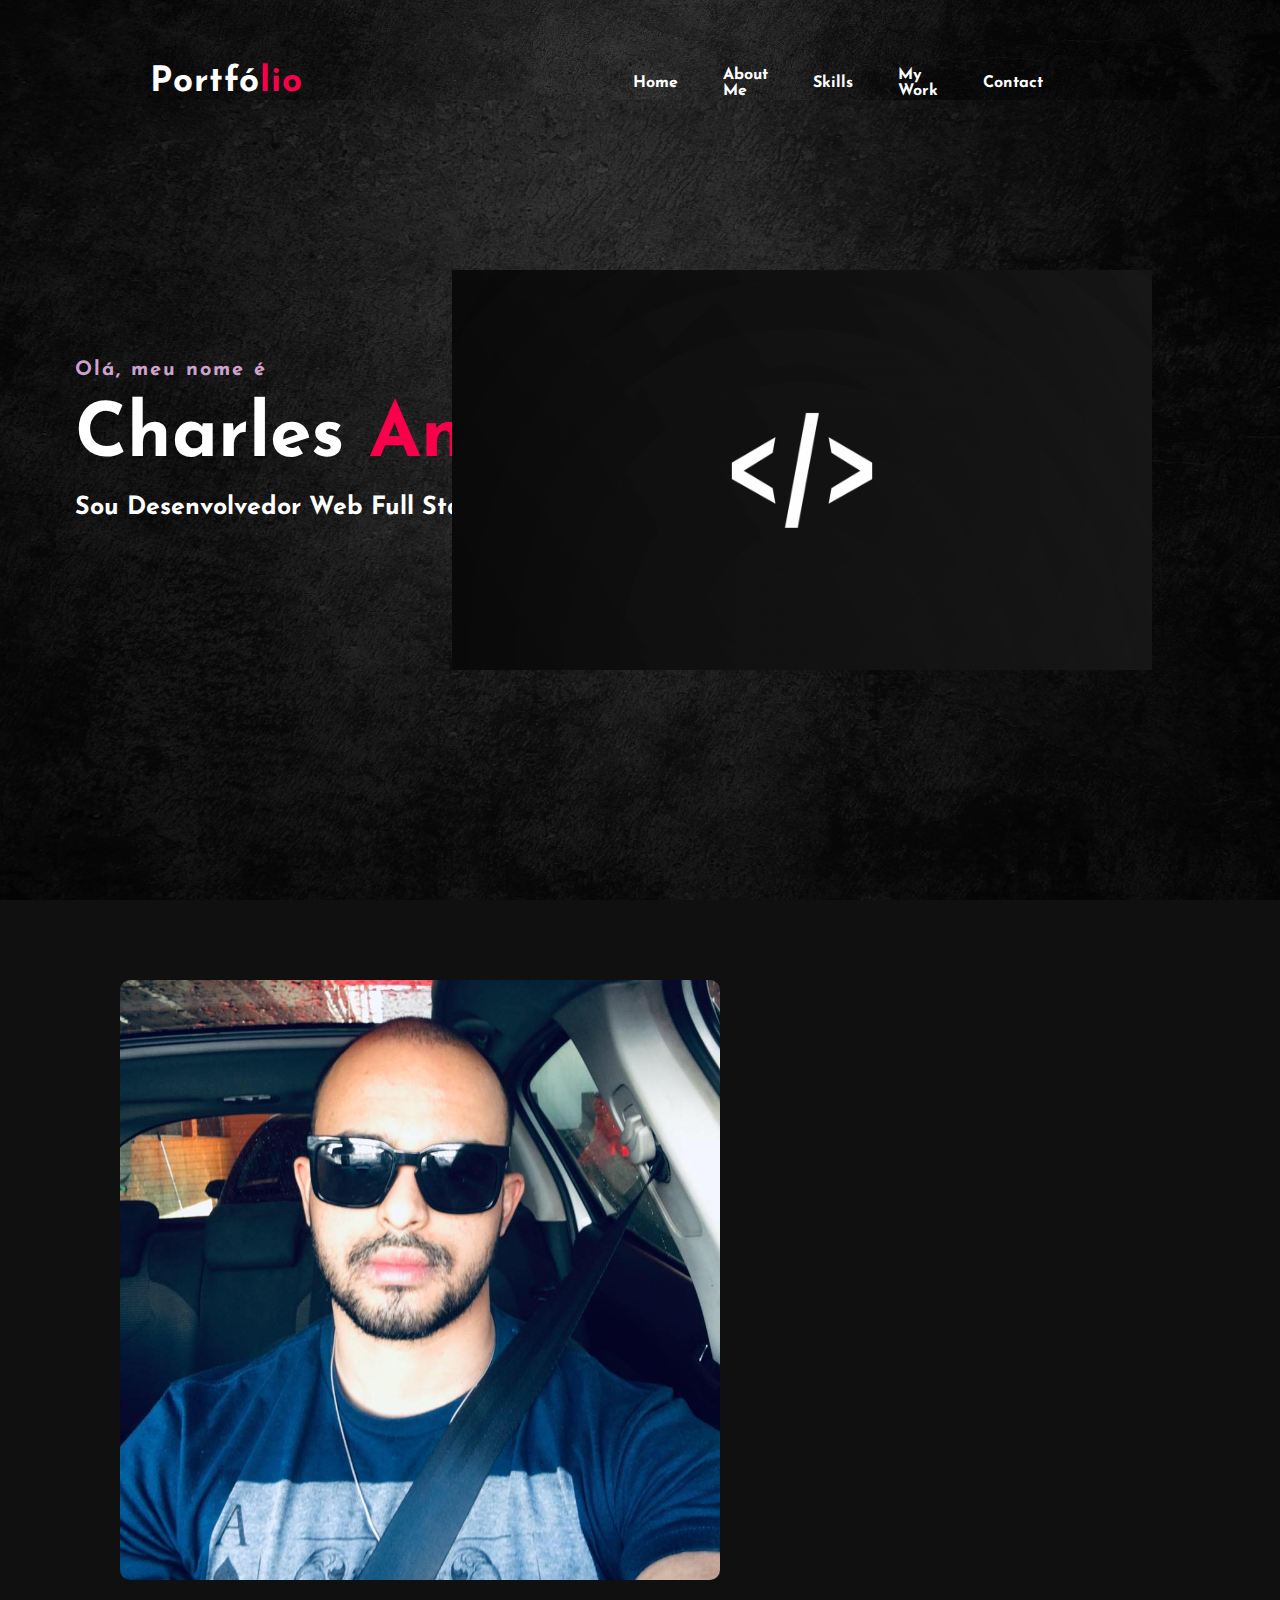
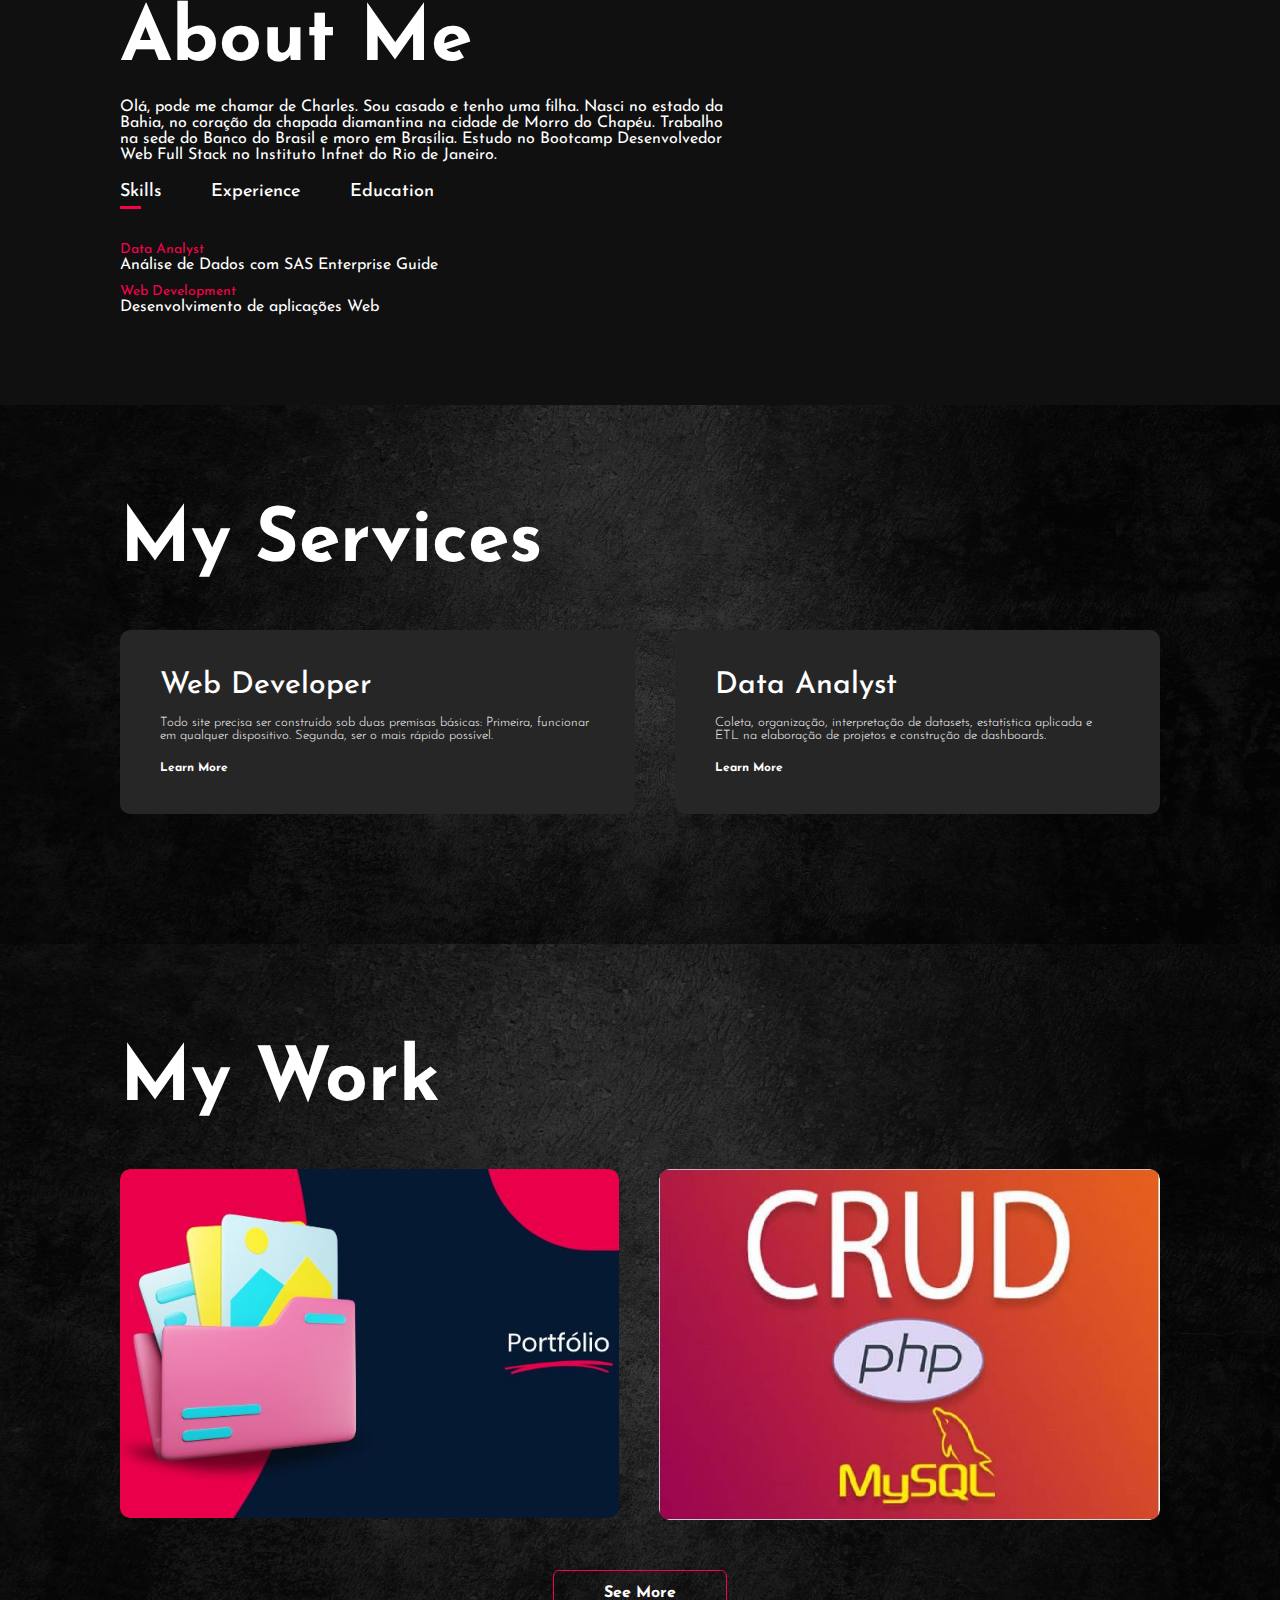
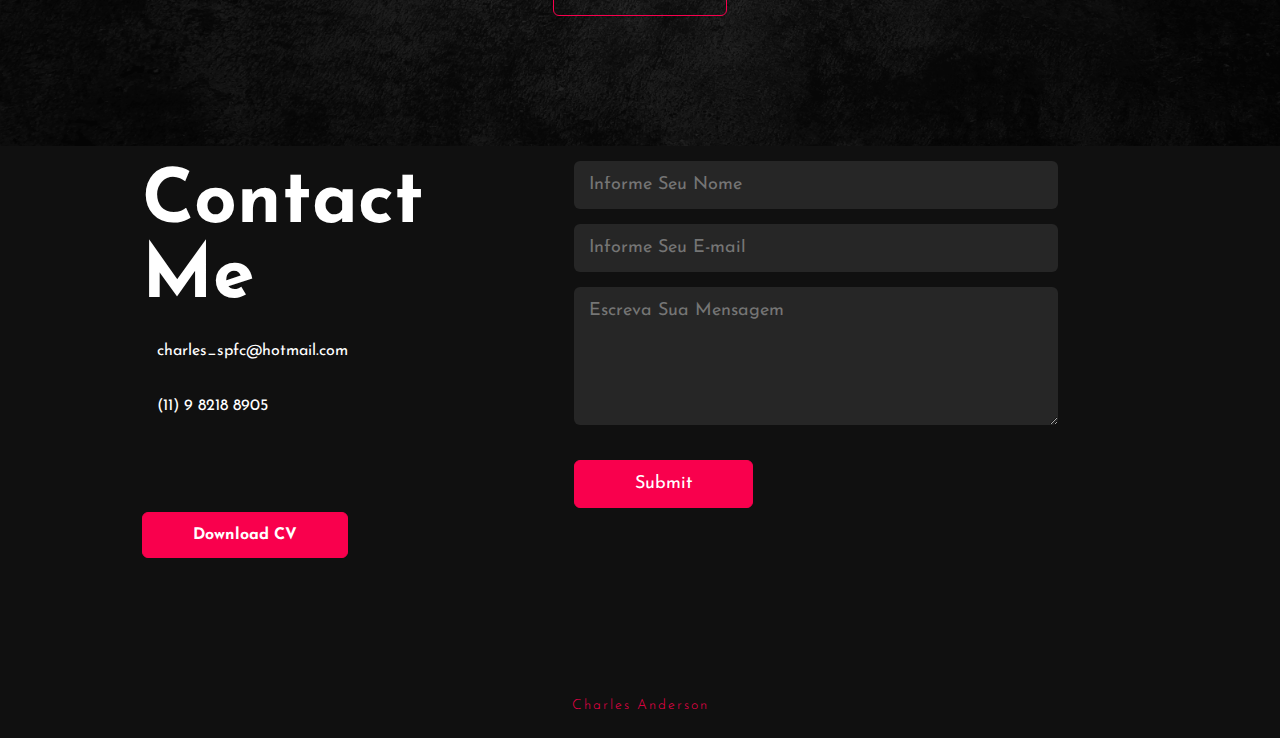
==== index.html @ ab0f2b03 "Commit ajustes página" ====
<!DOCTYPE html>
<html lang="pt-br">
<head>
    <meta charset="UTF-8">
    <meta http-equiv="X-UA-Compatible" content="IE=edge">
    <meta name="viewport" content="width=device-width, initial-scale=1.0">
    
    <link rel="stylesheet" href="./main.css">
    <link rel="stylesheet" href="./about.css">
    <link rel="stylesheet" href="./services.css">
    <link rel="stylesheet" href="./work.css">
    <link rel="stylesheet" href="./contact.css">

    <link rel="preconnect" href="https://fonts.googleapis.com">
    <link rel="preconnect" href="https://fonts.gstatic.com" crossorigin>

    <link href="https://fonts.googleapis.com/css2?family=Fira+Sans:wght@100;200&family=Inter:wght@600&family=Josefin+Sans&display=swap" rel="stylesheet">

    <link rel="stylesheet" href="https://cdnjs.cloudflare.com/ajax/libs/font-awesome/6.3.0/css/all.min.css" integrity="sha512-SzlrxWUlpfuzQ+pcUCosxcglQRNAq/DZjVsC0lE40xsADsfeQoEypE+enwcOiGjk/bSuGGKHEyjSoQ1zVisanQ==" crossorigin="anonymous" referrerpolicy="no-referrer" />

    <title>Portfólio - Charles Anderson</title>
</head>
<body>

    <!------------ Cabeçalho ------------>

    <div class="main-menu">

        <div class="header">
            <h2 id="portfolio" class="portfolio">Portfó<span class="red-color">lio</span></h2>
            <nav class="nav-bar">
                <a href="index.html">home</a>
                <a href="about.html">about me</a>
                <a href="skills.html">skills</a>
                <a href="#">my work</a>
                <a id="contact-link">contact</a>
            </nav>
        </div>
    <!------------ Conteúdo Principal ------------>

        <main>
            <div class="main-content">
                <span class="secondary-text-h4">Olá, meu nome é</span>
                <h1 class="main-title">Charles <span class="red-color">Anderson</span></h1>
                <span id="secondary-text-h3" class="secondary-text-h3">Sou Desenvolvedor Web Full Stack</span>
            </div>
            <img id="icon-programming" src="./assets/black_white_programming_programming_language_Python_programming-1922925.jpg!d" alt="Símbolo/ícone de programação">
        </main>

    </div>

    <!------------ About Me ------------>

    <div id="about-me">
        <div class="container-about-me">
            <div class="row-about-me">
                <div class="about-col-1">
                    <img id="personal-picture" src="./assets/66314476_2103742603069309_6662706985881829376_n.jpg" alt="Foto pessoal">
                </div>
                <div class="about-col-2">
                    <h2 class="main-title">About Me</h2>
                    <p>Olá, pode me chamar de Charles. Sou casado e tenho uma filha. Nasci no estado da Bahia, no coração da chapada diamantina na cidade de Morro do Chapéu. Trabalho na sede do Banco do Brasil e moro em Brasília. Estudo no Bootcamp Desenvolvedor Web Full Stack no Instituto Infnet do Rio de Janeiro.</p>

                    <div class="tab-titles">
                        <p class="tab-links active-link" onclick="opentab('skills')">Skills</p>
                        <p class="tab-links" onclick="opentab('experience')">Experience</p>
                        <p class="tab-links" onclick="opentab('education')">Education</p>
                    </div>
                    <div class="tab-contents active-tab" id="skills">
                        <ul>
                            <li class="list-item"><span class="job-item">Data Analyst</span><br>Análise de Dados com SAS Enterprise Guide</li>
                            <li class="list-item"><span class="job-item">Web Development</span><br>Desenvolvimento de aplicações Web</li>
                        </ul>
                    </div>
                    <div class="tab-contents" id="experience">
                        <ul>
                            <li class="list-item"><span class="job-item">Data Analyst</span><br>Analista de Dados no Banco do Brasil</li>
                            <li class="list-item"><span class="job-item">Web Development</span><br>Construção de Aplicações Web em Projetos Pessoais</li>
                        </ul>
                    </div>
                    <div class="tab-contents" id="education">
                        <ul>
                            <li class="list-item"><span class="job-item">2021</span><br>Análise e Desenvolvimento de Sistemas - Uninter</li>
                            <li class="list-item"><span class="job-item">2022</span><br>Arquitetura de Sistemas de Informação - Cenes</li>
                            <li class="list-item"><span class="job-item">2023</span><br>Bootcamp Desenvolvedor Web Full Stack - Infnet</li>
                        </ul>
                    </div>
                </div>
            </div>
        </div>
    </div>

    <!------------ My Services ------------>

    <div id="my-services">
        <div id="container-my-services">
            <div class="row-services">
                <h2 class="main-title">My Services</h2>
                <div class="services-list">
                    <div class="card-services">
                        <i id="icon-web-developer" class="fa-solid fa-code"></i>
                        <h2 class="tittle-services">Web Developer</h2>
                        <p>Todo site precisa ser construído sob duas premisas básicas: Primeira, funcionar em qualquer dispositivo. Segunda, ser o mais rápido possível.</p>
                        <a id="btn-web-developer" class="link-services">learn more</a>
                    </div>
                    <div class="card-services">
                        <i id="icon-data-analyst" class="fa-solid fa-magnifying-glass-chart"></i>
                        <h2 class="tittle-services">Data Analyst</h2>
                        <p>Coleta, organização, interpretação de datasets, estatística aplicada e ETL na elaboração de projetos e construção de dashboards.</p>
                        <a id="btn-data-analyst" class="link-services">learn more</a>
                    </div>
                </div>
            </div>
        </div>
    </div>

    <!------------ My Work ------------>

    <div id="my-work">
        <div class="container-my-work">
            <h2 class="main-title">My Work</h2>
            <div class="work-list">
                <div class="work">
                    <img class="img-my-work" src="./assets/portfolio2.JPG" alt="">
                    <div class="layer">
                        <h3 class="sub-tittleh3">Portfolio</h3>
                        <p>Página de portfólio construída com HTML, CSS e JavaScript.</p>
                        <a class="icon-layer" href="https://github.com/charlesanderson25/portfolio" target="_blank"><i class="fa-solid fa-up-right-from-square"></i></a>
                    </div>
                </div>
                <div class="work">
                    <img class="img-my-work" src="./assets/crud-php-redimensionado.JPG" alt="">
                    <div class="layer">
                        <h3 class="sub-tittleh3">CRUD PHP</h3>
                        <p>CRUD em PHP construído com banco de dados MySQL e com o servidor Apache.</p>
                        <a class="icon-layer" href="https://github.com/charlesanderson25/crud-php" target="_blank"><i class="fa-solid fa-up-right-from-square"></i></a>
                    </div>
                </div>
            </div>
            <a id="see-more-my-work" class="see-more-my-work" href="#">See More</a>
        </div>
    </div>

    <!------------ Contact ------------>

    <div id="contact">
        <div class="container-contact">
            <div class="row-contact">
                <div class="contact-left">
                    <h2 class="main-title">Contact Me</h2>
                    <p><i class="fa-sharp fa-solid fa-paper-plane"></i> charles_spfc@hotmail.com</p>
                    <p><i class="fa-solid fa-square-phone"></i> (11) 9 8218 8905</p>
                    <div class="social-media-icons">
                        <a href="https://www.linkedin.com/in/charlesanderson25/"><i class="fa-brands fa-linkedin"></i></a>
                        <a href="https://github.com/charlesanderson25"><i class="fa-brands fa-github"></i></a>
                        <a href="https://www.instagram.com/charles_anderson_25/"><i class="fa-brands fa-instagram"></i></a>
                    </div>
                    <a class="btn-cv" href="#" download>Download CV</a>
                </div>
                <div class="contact-right">
                    <form>
                        <input type="text" name="Name" id="input-name" placeholder="Informe Seu Nome" autocomplete="on" minlength="4" maxlength="40" required>
                        <input type="email" name="Email" id="input-email" placeholder="Informe Seu E-mail" autocomplete="on" required>
                        <textarea name="Message" rows="6" id="textarea" placeholder="Escreva Sua Mensagem" maxlength="300"></textarea>
                        <button type="submit" id="button-submit" class="btn-cv btn-cv2">Submit</button>
                    </form>
                </div>
            </div>
        </div>
        <div class="copyright">
            <p class="fim"><i class="fa-regular fa-copyright"></i> Charles Anderson</p>
        </div>
    </div>
  
    <script src="./main.js"></script>
    <script src="./about.js"></script>
    <script src="./services.js"></script>
</body>
</html>
---- main.css ----
/**************** Reset CSS *****************/

*{
    margin: 0;
    padding: 0;
    font-family: 'Josefin Sans', sans-serif;
    box-sizing: border-box;
}

/**************** Variáveis *****************/

:root{
    --color-red: #f9004d;
    --color-secundaryPurple: #fcfc;
    --color-backgroundBlack: #101010;

    --main-tittle-color: white;
    --main-tittle-margin: 20px 0px 20px;
    --main-tittle-font-size: 75px;

    --secondary-text-h3-color: white;
    --secondary-text-h3-font-size: 25px;
    --secondary-text-h3-margim-bottom: 50px;
    --secondary-text-h3-font-weigth: bold;

    --secondary-text-h4-color: #fcfc;
    --secondary-text-h4-letter-spacing: 2px;
    --secondary-text-h4-font-size: 20px;
    --secondary-text-h4-font-weigth: bold;

}

/**************** Cabeçalho *****************/

.main-menu{
    height: 100vh;
    width: 100%;
    background-image: url(./assets/fundo-preto-antigo-textura-do-grunge-papel-de-parede-escuro-quadro-negro-quadro-negro-parede-da-sala.jpg);
    background-size: cover;
    background-position: center;
    color: white;
    font-family: 'Josefin Sans', sans-serif;
}

.header{
    display: flex;
    flex-direction: row;
}

#portfolio{
    display: flex;
    flex-direction: row;
    align-items: center;
    padding-top: 65px;
    padding-left: 150px;
    padding-right: 180px;
    color: white;
    font-size: 35px;
    letter-spacing: 1px;
    cursor: pointer;
}

.red-color{
    color: var(--color-red);
}

.nav-bar{
    display: flex;
    flex-direction: row;
    align-items: center;
    justify-content: flex-end;
    gap: 45px;
    padding-top: 65px;
    padding-left: 150px;
    padding-right: 350px;
    width: 100%;
}       

a{
    text-decoration: none;
    color: white;
    text-transform: capitalize;
    font-weight: bold;
}

a:hover{
    color: var(--color-red);
    transition: .4s;
}

/**************** Conteúdo Principal *****************/

.main-content{
    position: absolute;
    top: 40%;
    left: 10%;
    transform: translate(-8%);
}

#icon-programming{
    position: absolute;
    top: 30%;
    right: 10%;
    width: 700px;
    height: 400px;
}

.main-title{
    color: var(--main-tittle-color);
    margin: var(--main-tittle-margin);
    font-size: var(--main-tittle-font-size);
}

.secondary-text-h3{
    color: var(--secondary-text-h3-color);
    font-size: var(--secondary-text-h3-font-size);
    margin-bottom: var(--secondary-text-h3-margim-bottom);
    font-weight: var(--secondary-text-h4-font-weigth);
}

.secondary-text-h4{
    color: var(--secondary-text-h4-color);
    letter-spacing: var(--secondary-text-h4-letter-spacing);
    font-size: var(--secondary-text-h4-font-size);
    font-weight: var(--secondary-text-h4-font-weigth);
}
---- about.css ----
/**************** Reset CSS *****************/

*{
    margin: 0;
    padding: 0;
    font-family: 'Josefin Sans', sans-serif;
    box-sizing: border-box;
}

/**************** Variáveis *****************/

:root{
    --color-red: #f9004d;
    --color-secundaryPurple: #fcfc;
    --color-backgroundBlack: #101010;

    --main-tittle-color: white;
    --main-tittle-margin: 20px 0px 20px;
    --main-tittle-font-size: 75px;

    --secondary-text-h3-color: white;
    --secondary-text-h3-font-size: 25px;
    --secondary-text-h3-margim-bottom: 50px;
    --secondary-text-h3-font-weigth: bold;

    --secondary-text-h4-color: #fcfc;
    --secondary-text-h4-letter-spacing: 2px;
    --secondary-text-h4-font-size: 20px;
    --secondary-text-h4-font-weigth: bold;

}

/**************** About Me Main *****************/

#about-me{
    background-color: var(--color-backgroundBlack);
    color: white;
    padding: 80px 120px;
}

.row-about-me{
    display: flex;
    flex-direction: row;
    justify-content: space-between;
    flex-wrap: wrap;
    /* border: 2px solid red; */
}

#personal-picture{
    width: 100%;
    height: 550px;
    border-radius: 10px;
    width: 600px;
    height: 600px;
}

.about-col-1{
    flex-basis: 35%;
}

.about-col-2{
    flex-basis: 60%;
}

.tab-titles{
    display: flex;
    flex-direction: row;
    margin: 20px 0 40px;
}

.tab-links{
    margin-right: 50px;
    font-size: 18px;
    font-weight: 500;
    cursor: pointer;
    position: relative;
}

.tab-links::after{
    content: '';
    width: 0;
    height: 3px;
    background: var(--color-red);
    position: absolute;
    left: 0;
    bottom: -8px;
    transition: 0.5s;
}

.tab-links.active-link::after{
    width: 50%;
}

.list-item{
    list-style: none;
    margin: 10px 0;
}

.job-item{
    color: var(--color-red);
    font-size: 14px;
}

.tab-contents{
    display: none;
}

.tab-contents.active-tab{
    display: block;
}

/**************** About Me Secundary Page *****************/

/**************** Cabeçalho *****************/

.header{
    display: flex;
    flex-direction: row;

    width: 100%;
    background-image: url(./assets/fundo-preto-antigo-textura-do-grunge-papel-de-parede-escuro-quadro-negro-quadro-negro-parede-da-sala.jpg);
    background-size: cover;
    background-position: center;
    color: white;
    font-family: 'Josefin Sans', sans-serif;
}

#portfolio{
    display: flex;
    flex-direction: row;
    align-items: center;
    padding-top: 65px;
    padding-left: 150px;
    padding-right: 180px;
    color: white;
    font-size: 35px;
    letter-spacing: 1px;
    cursor: pointer;
}

.red-color{
    color: var(--color-red);
}

.nav-bar{
    display: flex;
    flex-direction: row;
    align-items: center;
    justify-content: flex-end;
    gap: 45px;
    padding-top: 65px;
    padding-left: 150px;
    padding-right: 350px;
    width: 100%;
}       

a{
    text-decoration: none;
    color: white;
    text-transform: capitalize;
    font-weight: bold;
}

a:hover{
    color: var(--color-red);
    transition: .4s;
}

/**************** Conteúdo Principal *****************/

.main-content{
    position: absolute;
    top: 40%;
    left: 10%;
    transform: translate(-8%);
}

#icon-programming{
    position: absolute;
    top: 30%;
    right: 10%;
    width: 700px;
    height: 400px;
}

.main-title{
    color: var(--main-tittle-color);
    margin: var(--main-tittle-margin);
    font-size: var(--main-tittle-font-size);
}

.secondary-text-h3{
    color: var(--secondary-text-h3-color);
    font-size: var(--secondary-text-h3-font-size);
    margin-bottom: var(--secondary-text-h3-margim-bottom);
    font-weight: var(--secondary-text-h4-font-weigth);
}

.secondary-text-h4{
    color: var(--secondary-text-h4-color);
    letter-spacing: var(--secondary-text-h4-letter-spacing);
    font-size: var(--secondary-text-h4-font-size);
    font-weight: var(--secondary-text-h4-font-weigth);
}

/* <!-- Conteúdo Secundário --> */

.sobre-mim{
    width: 100%;
    padding: 100px 0px;
    background-color: #101010;
}

.sobre-mim img{
    width: 40%;
    height: auto;
}

.texto-sobre-mim{
    width: 600px;
}

.conteudo-secundario{
    width: 1130px;
    max-width: 95%;
    margin: 0 auto;
    display: flex;
    flex-direction: row;
    align-items: center;
    justify-content: space-around;
}

.texto-sobre-mim h2{
    color: white;
    font-size: 75px;
    text-transform: capitalize;
    margin-bottom: 20px;
}

.texto-sobre-mim h5{
    color: white;
    letter-spacing: 2px;
    font-size: 22px;
    margin-bottom: 25px;
    text-transform: capitalize;

}

.texto-sobre-mim p{
    color: #fcfc;
    letter-spacing: 1px;
    line-height: 28px;
    margin-bottom: 45px;
}

/* Rodapé */

footer{
    width: 100%;
    height: 290px;
    background: #131313;
    display: flex;
    flex-direction: column;
    justify-content: center;
    align-items: center;
}

footer p:first-child{
    font-size: 30px;
    color: white;
    margin-bottom: 20px;
    font-weight: bold;
}

footer p:nth-child(2){
    color: white;
    font-size: 17px;
    /* width: 500px; */
    width: 100%;
    text-align: center;
    line-height: 26px;
}

.redes-sociais{
    display: flex;
    flex-direction: row;
}

.redes-sociais a{
    width: 45px;
    height: 45px;
    display: flex;
    flex-direction: row;
    align-items: center;
    justify-content: center;
    background: #f9004d;
    border-radius: 50%;
    margin: 22px 10px;
    color: white;
    text-decoration: none;
    font-size: 20px;
}

.redes-sociais a:hover{
    transform: scale(1.3);
    transition: .3s;
}

.fim{
    /* position: absolute; */
    color: #f9004d;
    font-size: 14px;
    margin-top: 45px;
    letter-spacing: 2px;
}
---- services.css ----
/**************** Reset CSS *****************/

*{
    margin: 0;
    padding: 0;
    font-family: 'Josefin Sans', sans-serif;
    box-sizing: border-box;
}

/**************** Variáveis *****************/

:root{
    --color-red: #f9004d;
    --color-secundaryPurple: #fcfc;
    --color-backgroundBlack: #101010;

    --main-tittle-color: white;
    --main-tittle-margin: 20px 0px 20px;
    --main-tittle-font-size: 75px;

    --secondary-text-h3-color: white;
    --secondary-text-h3-font-size: 25px;
    --secondary-text-h3-margim-bottom: 50px;
    --secondary-text-h3-font-weigth: bold;

    --secondary-text-h4-color: #fcfc;
    --secondary-text-h4-letter-spacing: 2px;
    --secondary-text-h4-font-size: 20px;
    --secondary-text-h4-font-weigth: bold;

}

#my-services{
    /* padding: 30px 110px; */
    background-image: url(./assets/fundo-preto-antigo-textura-do-grunge-papel-de-parede-escuro-quadro-negro-quadro-negro-parede-da-sala.jpg);
    color: white;

    padding: 80px 120px;
    width: 100%;
    background-size: cover;
    background-position: center;
    font-family: 'Josefin Sans', sans-serif;
}

.row-services{
    /* border: 2px solid red; */
}

.services-list{
    display: flex;
    flex-direction: row;
    -ms-flex-align: center;
    gap: 40px;
    justify-content: space-around;
    /* display: grid; */
    /* grid-template-columns: repeat(auto-fit, minmax(250px, 1fr)); */
    /* grid-gap: 40px; */
    margin-top: 50px;
    margin-bottom: 50px;
}

.card-services{
    background: #262626;
    padding: 40px;
    font-size: 13px;
    font-weight: 300;
    border-radius: 10px;
    transition: background 0.5s, transform 0.5s;
}

.card-services:hover{
    background: var(--color-red);
    transform: translateY(-10px);
}

#icon-web-developer{
    font-size: 50px;
    margin-bottom: 30px;
}

#icon-data-analyst{
    font-size: 50px;
    margin-bottom: 30px;
}

.tittle-services{
    font-size: 30px;
    font-weight: 500;
    margin-bottom: 15px;
}

.link-services{
    text-decoration: none;
    color: #fff;
    font-size: 12px;
    margin-top: 20px;
    display: inline-block;
    text-transform: capitalize;
}

.modal-web{
    position: fixed;
    display: block;
    z-index: 1;
    left: 0;
    top: 0;
    width: 100%;
    height: 100%;
    overflow: auto;
    background-color: var(--color-backgroundBlack);
}
---- work.css ----
/**************** Reset CSS *****************/

*{
    margin: 0;
    padding: 0;
    font-family: 'Josefin Sans', sans-serif;
    box-sizing: border-box;
}

/**************** Variáveis *****************/

:root{
    --color-red: #f9004d;
    --color-secundaryPurple: #fcfc;
    --color-backgroundBlack: #101010;

    --main-tittle-color: white;
    --main-tittle-margin: 20px 0px 20px;
    --main-tittle-font-size: 75px;

    --secondary-text-h3-color: white;
    --secondary-text-h3-font-size: 25px;
    --secondary-text-h3-margim-bottom: 50px;
    --secondary-text-h3-font-weigth: bold;

    --secondary-text-h4-color: #fcfc;
    --secondary-text-h4-letter-spacing: 2px;
    --secondary-text-h4-font-size: 20px;
    --secondary-text-h4-font-weigth: bold;

}

#my-work{
    background-image: url(./assets/fundo-preto-antigo-textura-do-grunge-papel-de-parede-escuro-quadro-negro-quadro-negro-parede-da-sala.jpg);
    padding: 80px 120px;
    width: 100%;
    background-size: cover;
    background-position: center;
    font-family: 'Josefin Sans', sans-serif;
    color: white;
}

.work-list{
    display: flex;
    flex-direction: row;
    -ms-flex-align: center;
    gap: 40px;
    justify-content: space-around;
    /* display: grid;
    grid-template-columns: repeat(auto-fit, minmax(250px, 1fr));
    grid-gap: 40px; */
    margin-top: 50px;
    margin-bottom: 50px;
}

.work{
    border-radius: 10px;
    position: relative;
    overflow: hidden;
}

.img-my-work{
    width: 100%;
    border-radius: 10px;
    display: block;
    transition: transform 0.5s;
}

.layer{
    width: 100%;
    height: 0%;
    background: linear-gradient(rgba(0,0,0,0.7), #ff004f);
    border-radius: 10px;
    position: absolute;
    left: 0;
    bottom: 0;
    overflow: hidden;
    display: flex;
    flex-direction: row;
    align-items: center;
    justify-content: center;
    flex-direction: column;
    padding: 0 40px;
    text-align: center;
    font-size: 14px;
    transition: heigth 0.5s;
}

.sub-tittleh3{
    font-weight: 500;
    margin-bottom: 20px;
}

.icon-layer{
    margin-top: 20px;
    color: var(--color-red);
    text-decoration: none;
    font-size: 18px;
    line-height: 60px;
    background: #fff;
    width: 50px;
    height: 50px;
    border-radius: 50%;
    text-align: center;
}

.work:hover .img-my-work{
    transform: scale(1.1);
}

.work:hover .layer{
    height: 100%;
}

.see-more-my-work{
    display: block;
    margin: 50px auto;
    width: fit-content;
    border: 1px solid var(--color-red);
    padding:14px 50px ;
    border-radius: 6px;
    text-decoration: none;
    color: white;
    transition: background 0.5s;
}

.see-more-my-work:hover{
    background: var(--color-red);
    color: white;
}
---- contact.css ----
/**************** Reset CSS *****************/

*{
    margin: 0;
    padding: 0;
    font-family: 'Josefin Sans', sans-serif;
    box-sizing: border-box;
}

/**************** Variáveis *****************/

:root{
    --color-red: #f9004d;
    --color-secundaryPurple: #fcfc;
    --color-backgroundBlack: #101010;

    --main-tittle-color: white;
    --main-tittle-margin: 20px 0px 20px;
    --main-tittle-font-size: 75px;

    --secondary-text-h3-color: white;
    --secondary-text-h3-font-size: 25px;
    --secondary-text-h3-margim-bottom: 50px;
    --secondary-text-h3-font-weigth: bold;

    --secondary-text-h4-color: #fcfc;
    --secondary-text-h4-letter-spacing: 2px;
    --secondary-text-h4-font-size: 20px;
    --secondary-text-h4-font-weigth: bold;

}

#contact{
    width: 100%;
    background-color: var(--color-backgroundBlack);
    background-size: cover;
    background-position: center;
    color: white;
    font-family: 'Josefin Sans', sans-serif;
    /* border: 2px solid black; */
}

.row-contact{
    display: flex;
    flex-direction: row;
    justify-content: space-around;
    margin-left: 10%;
}

.contact-left{
    flex-basis: 35%;
    /* border: 2px solid red; */
}

.contact-right{
    flex-basis: 60%;
}

.contact-left p{
    margin-bottom: 30px;
}

.contact-left p i{
    color: var(--color-red);
    margin-right: 15px;
    font-size: 25px;
}

.social-media-icons{
    margin-top: 30px;
}

.social-media-icons a{
    text-decoration: none;
    font-size: 30px;
    margin-right: 15px;
    color: #ababab;
    display: inline-block;
    transition: transform 0.5s;
}

.social-media-icons a:hover{
    color: var(--color-red);
    transform: translateY(-5px);
}

.btn-cv{
    display: inline-block;
    background: var(--color-red);
    margin: 50px auto;
    width: fit-content;
    border: 1px solid var(--color-red);
    padding:14px 50px ;
    border-radius: 6px;
    text-decoration: none;
    color: white;
    transition: background 0.5s;
}

.btn-cv:hover{
    background: var(--color-red);
    color: white;
}

.contact-right form{
    width: 100%;
}

form input, form textarea{
    display: flex;
    flex-direction: row;
    width: 70%;
    border: 0;
    outline: none;
    background: #262626;
    padding: 15px;
    margin: 15px 0;
    color: #FFF;
    font-size: 18px;
    border-radius: 6px;
}

form .btn-cv2{
    padding: 14px 60px;
    font-size: 18px;
    margin-top: 20px;
    cursor: pointer;
}

.copyright{
    width: 100%;
    text-align: center;
    padding: 25px 0;
    background: var(--color-backgroundBlack);
    font-weight: 300;
    margin-top: 20px;
    color: var(--color-red);
}
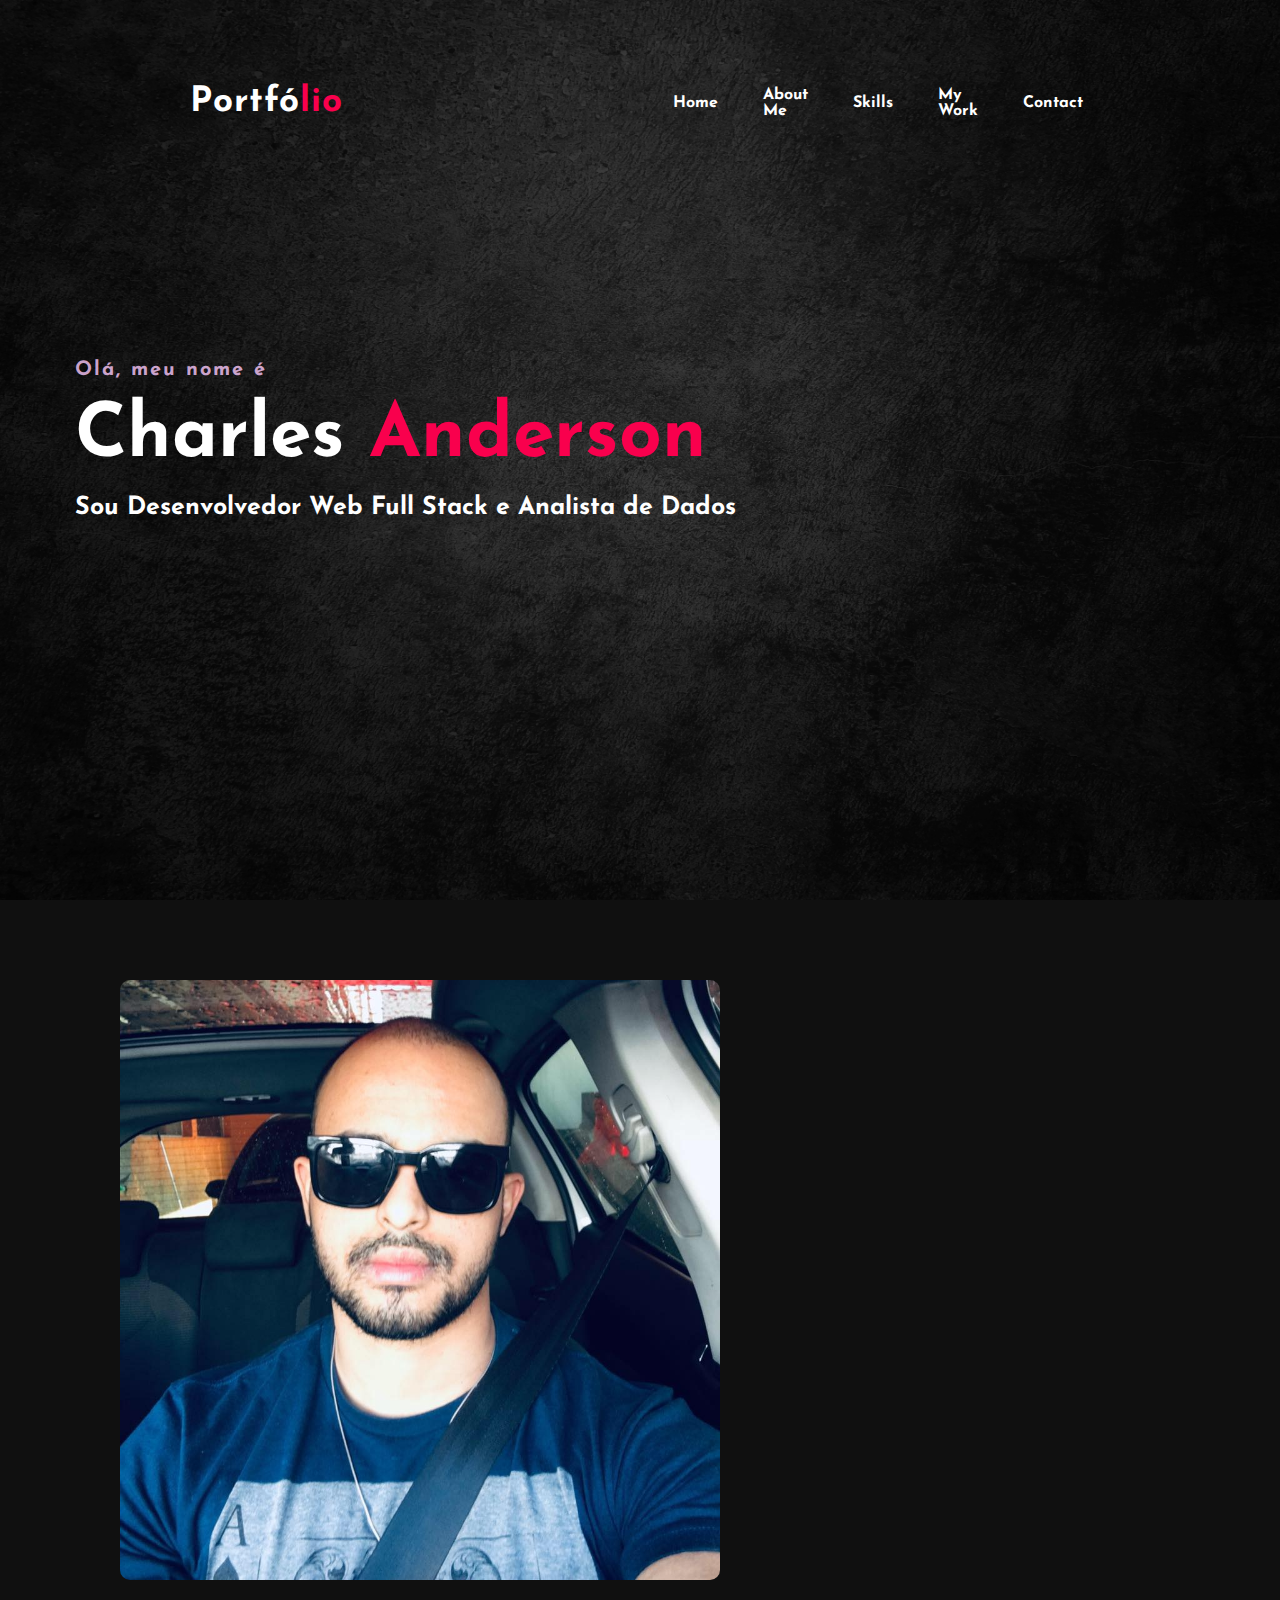
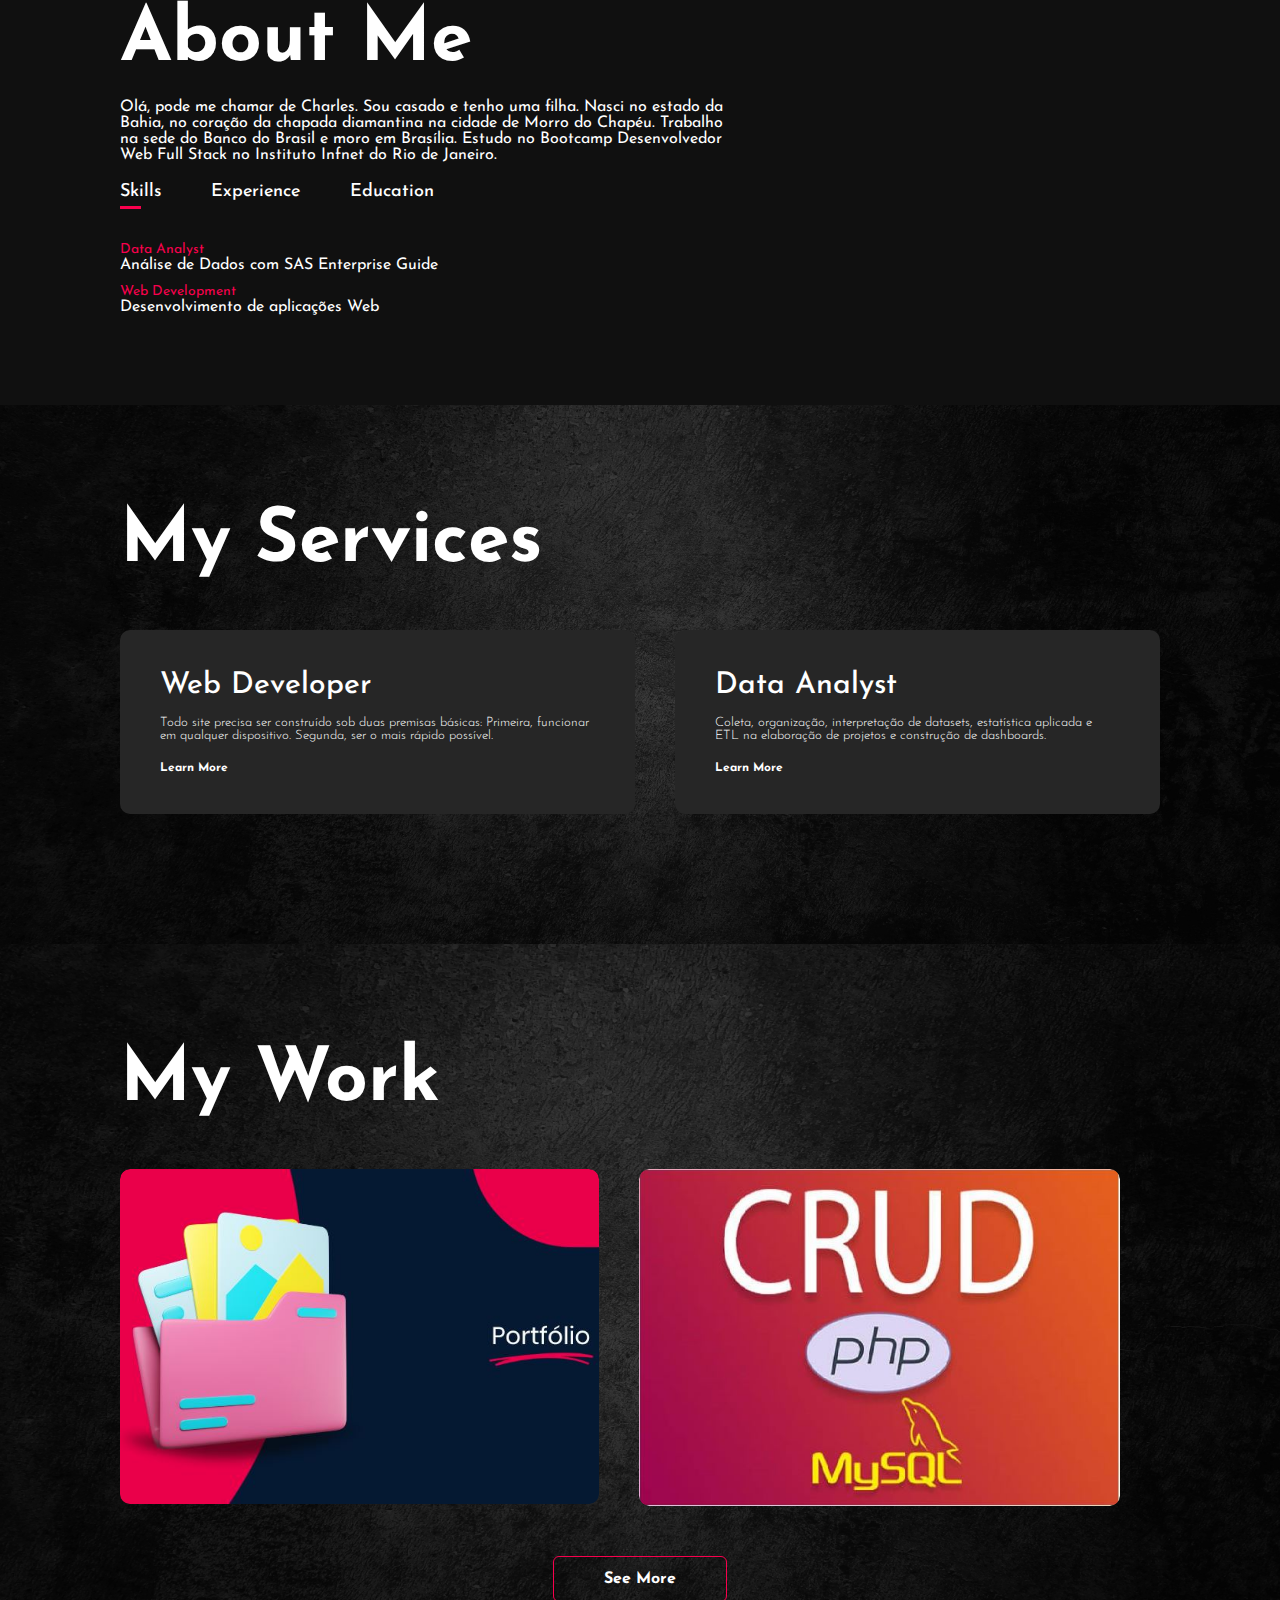
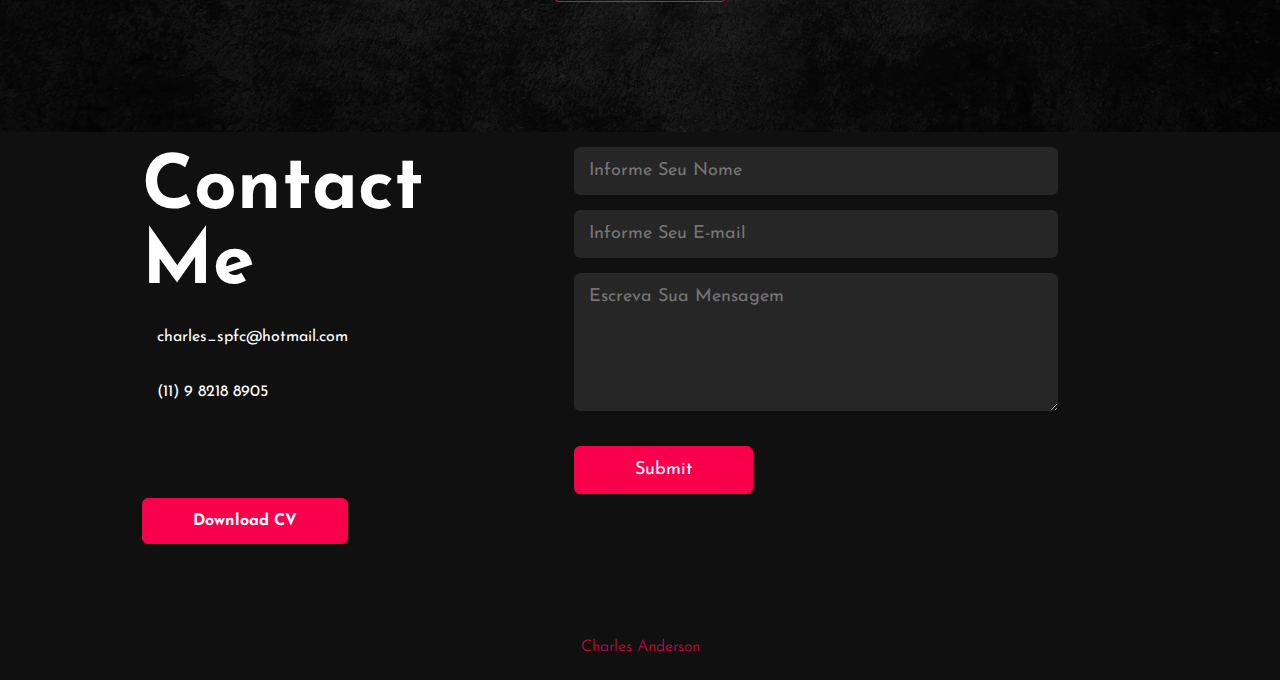
==== commit 56981283: "Add CharliePad" ====
--- a/index.html
+++ b/index.html
@@ -1,181 +1,322 @@
 <!DOCTYPE html>
 <html lang="pt-br">
-<head>
-    <meta charset="UTF-8">
-    <meta http-equiv="X-UA-Compatible" content="IE=edge">
-    <meta name="viewport" content="width=device-width, initial-scale=1.0">
-    
-    <link rel="stylesheet" href="./main.css">
-    <link rel="stylesheet" href="./about.css">
-    <link rel="stylesheet" href="./services.css">
-    <link rel="stylesheet" href="./work.css">
-    <link rel="stylesheet" href="./contact.css">
-
-    <link rel="preconnect" href="https://fonts.googleapis.com">
-    <link rel="preconnect" href="https://fonts.gstatic.com" crossorigin>
-
-    <link href="https://fonts.googleapis.com/css2?family=Fira+Sans:wght@100;200&family=Inter:wght@600&family=Josefin+Sans&display=swap" rel="stylesheet">
-
-    <link rel="stylesheet" href="https://cdnjs.cloudflare.com/ajax/libs/font-awesome/6.3.0/css/all.min.css" integrity="sha512-SzlrxWUlpfuzQ+pcUCosxcglQRNAq/DZjVsC0lE40xsADsfeQoEypE+enwcOiGjk/bSuGGKHEyjSoQ1zVisanQ==" crossorigin="anonymous" referrerpolicy="no-referrer" />
+  <head>
+    <meta charset="UTF-8" />
+    <meta http-equiv="X-UA-Compatible" content="IE=edge" />
+    <meta name="viewport" content="width=device-width, initial-scale=1.0" />
+
+    <link rel="stylesheet" href="./main.css" />
+    <link rel="stylesheet" href="./about.css" />
+    <link rel="stylesheet" href="./services.css" />
+    <link rel="stylesheet" href="./work.css" />
+    <link rel="stylesheet" href="./contact.css" />
+
+    <link rel="preconnect" href="https://fonts.googleapis.com" />
+    <link rel="preconnect" href="https://fonts.gstatic.com" crossorigin />
+
+    <link
+      href="https://fonts.googleapis.com/css2?family=Fira+Sans:wght@100;200&family=Inter:wght@600&family=Josefin+Sans&display=swap"
+      rel="stylesheet"
+    />
+
+    <link
+      rel="stylesheet"
+      href="https://cdnjs.cloudflare.com/ajax/libs/font-awesome/6.3.0/css/all.min.css"
+      integrity="sha512-SzlrxWUlpfuzQ+pcUCosxcglQRNAq/DZjVsC0lE40xsADsfeQoEypE+enwcOiGjk/bSuGGKHEyjSoQ1zVisanQ=="
+      crossorigin="anonymous"
+      referrerpolicy="no-referrer"
+    />
 
     <title>Portfólio - Charles Anderson</title>
-</head>
-<body>
-
+  </head>
+  <body>
     <!------------ Cabeçalho ------------>
 
     <div class="main-menu">
-
-        <div class="header">
-            <h2 id="portfolio" class="portfolio">Portfó<span class="red-color">lio</span></h2>
-            <nav class="nav-bar">
-                <a href="index.html">home</a>
-                <a href="about.html">about me</a>
-                <a href="skills.html">skills</a>
-                <a href="#">my work</a>
-                <a id="contact-link">contact</a>
-            </nav>
-        </div>
-    <!------------ Conteúdo Principal ------------>
-
-        <main>
-            <div class="main-content">
-                <span class="secondary-text-h4">Olá, meu nome é</span>
-                <h1 class="main-title">Charles <span class="red-color">Anderson</span></h1>
-                <span id="secondary-text-h3" class="secondary-text-h3">Sou Desenvolvedor Web Full Stack</span>
-            </div>
-            <img id="icon-programming" src="./assets/black_white_programming_programming_language_Python_programming-1922925.jpg!d" alt="Símbolo/ícone de programação">
-        </main>
-
+      <div class="header">
+        <h2 id="portfolio" class="portfolio">
+          Portfó<span class="red-color">lio</span>
+        </h2>
+        <nav class="nav-bar">
+          <a href="index.html">home</a>
+          <a href="about.html">about me</a>
+          <a href="skills.html">skills</a>
+          <a id="my-work-link">my work</a>
+          <a id="contact-link">contact</a>
+        </nav>
+      </div>
+      <!------------ Conteúdo Principal ------------>
+
+      <main>
+        <div class="main-content">
+          <span class="secondary-text-h4">Olá, meu nome é</span>
+          <h1 class="main-title">
+            Charles <span class="red-color">Anderson</span>
+          </h1>
+          <span id="secondary-text-h3" class="secondary-text-h3"
+            >Sou Desenvolvedor Web Full Stack</span
+          >
+        </div>
+        <img
+          id="icon-programming"
+          src="./assets/black_white_programming_programming_language_Python_programming-1922925.jpg!d"
+          alt="Símbolo/ícone de programação"
+        />
+      </main>
     </div>
 
     <!------------ About Me ------------>
 
     <div id="about-me">
-        <div class="container-about-me">
-            <div class="row-about-me">
-                <div class="about-col-1">
-                    <img id="personal-picture" src="./assets/66314476_2103742603069309_6662706985881829376_n.jpg" alt="Foto pessoal">
-                </div>
-                <div class="about-col-2">
-                    <h2 class="main-title">About Me</h2>
-                    <p>Olá, pode me chamar de Charles. Sou casado e tenho uma filha. Nasci no estado da Bahia, no coração da chapada diamantina na cidade de Morro do Chapéu. Trabalho na sede do Banco do Brasil e moro em Brasília. Estudo no Bootcamp Desenvolvedor Web Full Stack no Instituto Infnet do Rio de Janeiro.</p>
-
-                    <div class="tab-titles">
-                        <p class="tab-links active-link" onclick="opentab('skills')">Skills</p>
-                        <p class="tab-links" onclick="opentab('experience')">Experience</p>
-                        <p class="tab-links" onclick="opentab('education')">Education</p>
-                    </div>
-                    <div class="tab-contents active-tab" id="skills">
-                        <ul>
-                            <li class="list-item"><span class="job-item">Data Analyst</span><br>Análise de Dados com SAS Enterprise Guide</li>
-                            <li class="list-item"><span class="job-item">Web Development</span><br>Desenvolvimento de aplicações Web</li>
-                        </ul>
-                    </div>
-                    <div class="tab-contents" id="experience">
-                        <ul>
-                            <li class="list-item"><span class="job-item">Data Analyst</span><br>Analista de Dados no Banco do Brasil</li>
-                            <li class="list-item"><span class="job-item">Web Development</span><br>Construção de Aplicações Web em Projetos Pessoais</li>
-                        </ul>
-                    </div>
-                    <div class="tab-contents" id="education">
-                        <ul>
-                            <li class="list-item"><span class="job-item">2021</span><br>Análise e Desenvolvimento de Sistemas - Uninter</li>
-                            <li class="list-item"><span class="job-item">2022</span><br>Arquitetura de Sistemas de Informação - Cenes</li>
-                            <li class="list-item"><span class="job-item">2023</span><br>Bootcamp Desenvolvedor Web Full Stack - Infnet</li>
-                        </ul>
-                    </div>
-                </div>
-            </div>
-        </div>
+      <div class="container-about-me">
+        <div class="row-about-me">
+          <div class="about-col-1">
+            <img
+              id="personal-picture"
+              src="./assets/66314476_2103742603069309_6662706985881829376_n.jpg"
+              alt="Foto pessoal"
+            />
+          </div>
+          <div class="about-col-2">
+            <h2 class="main-title">About Me</h2>
+            <p>
+              Olá, pode me chamar de Charles. Sou casado e tenho uma filha.
+              Nasci no estado da Bahia, no coração da chapada diamantina na
+              cidade de Morro do Chapéu. Trabalho na sede do Banco do Brasil e
+              moro em Brasília. Estudo no Bootcamp Desenvolvedor Web Full Stack
+              no Instituto Infnet do Rio de Janeiro.
+            </p>
+
+            <div class="tab-titles">
+              <p class="tab-links active-link" onclick="opentab('skills')">
+                Skills
+              </p>
+              <p class="tab-links" onclick="opentab('experience')">
+                Experience
+              </p>
+              <p class="tab-links" onclick="opentab('education')">Education</p>
+            </div>
+            <div class="tab-contents active-tab" id="skills">
+              <ul>
+                <li class="list-item">
+                  <span class="job-item">Data Analyst</span><br />Análise de
+                  Dados com SAS Enterprise Guide
+                </li>
+                <li class="list-item">
+                  <span class="job-item">Web Development</span
+                  ><br />Desenvolvimento de aplicações Web
+                </li>
+              </ul>
+            </div>
+            <div class="tab-contents" id="experience">
+              <ul>
+                <li class="list-item">
+                  <span class="job-item">Data Analyst</span><br />Analista de
+                  Dados no Banco do Brasil
+                </li>
+                <li class="list-item">
+                  <span class="job-item">Web Development</span><br />Construção
+                  de Aplicações Web em Projetos Pessoais
+                </li>
+              </ul>
+            </div>
+            <div class="tab-contents" id="education">
+              <ul>
+                <li class="list-item">
+                  <span class="job-item">2021</span><br />Análise e
+                  Desenvolvimento de Sistemas - Uninter
+                </li>
+                <li class="list-item">
+                  <span class="job-item">2022</span><br />Arquitetura de
+                  Sistemas de Informação - Cenes
+                </li>
+                <li class="list-item">
+                  <span class="job-item">2023</span><br />Bootcamp Desenvolvedor
+                  Web Full Stack - Infnet
+                </li>
+              </ul>
+            </div>
+          </div>
+        </div>
+      </div>
     </div>
 
     <!------------ My Services ------------>
 
     <div id="my-services">
-        <div id="container-my-services">
-            <div class="row-services">
-                <h2 class="main-title">My Services</h2>
-                <div class="services-list">
-                    <div class="card-services">
-                        <i id="icon-web-developer" class="fa-solid fa-code"></i>
-                        <h2 class="tittle-services">Web Developer</h2>
-                        <p>Todo site precisa ser construído sob duas premisas básicas: Primeira, funcionar em qualquer dispositivo. Segunda, ser o mais rápido possível.</p>
-                        <a id="btn-web-developer" class="link-services">learn more</a>
-                    </div>
-                    <div class="card-services">
-                        <i id="icon-data-analyst" class="fa-solid fa-magnifying-glass-chart"></i>
-                        <h2 class="tittle-services">Data Analyst</h2>
-                        <p>Coleta, organização, interpretação de datasets, estatística aplicada e ETL na elaboração de projetos e construção de dashboards.</p>
-                        <a id="btn-data-analyst" class="link-services">learn more</a>
-                    </div>
-                </div>
-            </div>
-        </div>
+      <div id="container-my-services">
+        <div class="row-services">
+          <h2 class="main-title">My Services</h2>
+          <div class="services-list">
+            <div class="card-services">
+              <i id="icon-web-developer" class="fa-solid fa-code"></i>
+              <h2 class="tittle-services">Web Developer</h2>
+              <p>
+                Todo site precisa ser construído sob duas premisas básicas:
+                Primeira, funcionar em qualquer dispositivo. Segunda, ser o mais
+                rápido possível.
+              </p>
+              <a id="btn-web-developer" class="link-services">learn more</a>
+            </div>
+            <div class="card-services">
+              <i
+                id="icon-data-analyst"
+                class="fa-solid fa-magnifying-glass-chart"
+              ></i>
+              <h2 class="tittle-services">Data Analyst</h2>
+              <p>
+                Coleta, organização, interpretação de datasets, estatística
+                aplicada e ETL na elaboração de projetos e construção de
+                dashboards.
+              </p>
+              <a id="btn-data-analyst" class="link-services">learn more</a>
+            </div>
+          </div>
+        </div>
+      </div>
     </div>
 
     <!------------ My Work ------------>
 
     <div id="my-work">
-        <div class="container-my-work">
-            <h2 class="main-title">My Work</h2>
-            <div class="work-list">
-                <div class="work">
-                    <img class="img-my-work" src="./assets/portfolio2.JPG" alt="">
-                    <div class="layer">
-                        <h3 class="sub-tittleh3">Portfolio</h3>
-                        <p>Página de portfólio construída com HTML, CSS e JavaScript.</p>
-                        <a class="icon-layer" href="https://github.com/charlesanderson25/portfolio" target="_blank"><i class="fa-solid fa-up-right-from-square"></i></a>
-                    </div>
-                </div>
-                <div class="work">
-                    <img class="img-my-work" src="./assets/crud-php-redimensionado.JPG" alt="">
-                    <div class="layer">
-                        <h3 class="sub-tittleh3">CRUD PHP</h3>
-                        <p>CRUD em PHP construído com banco de dados MySQL e com o servidor Apache.</p>
-                        <a class="icon-layer" href="https://github.com/charlesanderson25/crud-php" target="_blank"><i class="fa-solid fa-up-right-from-square"></i></a>
-                    </div>
-                </div>
-            </div>
-            <a id="see-more-my-work" class="see-more-my-work" href="#">See More</a>
-        </div>
+      <div cl1ass="container-my-work">
+        <h2 class="main-title">My Work</h2>
+        <div class="work-list">
+          <div class="work">
+            <img class="img-my-work" src="./assets/portfolio2.JPG" alt="" />
+            <div class="layer">
+              <h3 class="sub-tittleh3">Portfolio</h3>
+              <p>Página de portfólio construída com HTML, CSS e JavaScript.</p>
+              <a
+                class="icon-layer"
+                href="https://github.com/charlesanderson25/portfolio"
+                target="_blank"
+                ><i class="fa-solid fa-up-right-from-square"></i
+              ></a>
+            </div>
+          </div>
+          <div class="work">
+            <img
+              class="img-my-work"
+              src="./assets/crud-php-redimensionado.JPG"
+              alt=""
+            />
+            <div class="layer">
+              <h3 class="sub-tittleh3">CRUD PHP</h3>
+              <p>
+                CRUD em PHP construído com banco de dados MySQL e com o servidor
+                Apache.
+              </p>
+              <a
+                class="icon-layer"
+                href="https://github.com/charlesanderson25/crud-php"
+                target="_blank"
+                ><i class="fa-solid fa-up-right-from-square"></i
+              ></a>
+            </div>
+          </div>
+          <div class="work">
+            <img class="img-my-work" src="./assets/charliepad.JPG" alt="" />
+            <div class="layer">
+              <h3 class="sub-tittleh3">CharliePad</h3>
+              <p>
+                CharliePad - Site para criar, editar e excluir notepads,
+                consumindo endpoints de uma API. Foi utilizado o Vite com
+                Typescript e o Tailwind para aplicação dos estilos..
+              </p>
+              <a
+                class="icon-layer"
+                href="https://charliepad-f7r4jrix7-charlesanderson25.vercel.app/"
+                target="_blank"
+                ><i class="fa-solid fa-up-right-from-square"></i
+              ></a>
+            </div>
+          </div>
+        </div>
+        <a id="see-more-my-work" class="see-more-my-work">See More</a>
+      </div>
     </div>
 
     <!------------ Contact ------------>
 
     <div id="contact">
-        <div class="container-contact">
-            <div class="row-contact">
-                <div class="contact-left">
-                    <h2 class="main-title">Contact Me</h2>
-                    <p><i class="fa-sharp fa-solid fa-paper-plane"></i> charles_spfc@hotmail.com</p>
-                    <p><i class="fa-solid fa-square-phone"></i> (11) 9 8218 8905</p>
-                    <div class="social-media-icons">
-                        <a href="https://www.linkedin.com/in/charlesanderson25/"><i class="fa-brands fa-linkedin"></i></a>
-                        <a href="https://github.com/charlesanderson25"><i class="fa-brands fa-github"></i></a>
-                        <a href="https://www.instagram.com/charles_anderson_25/"><i class="fa-brands fa-instagram"></i></a>
-                    </div>
-                    <a class="btn-cv" href="#" download>Download CV</a>
-                </div>
-                <div class="contact-right">
-                    <form>
-                        <input type="text" name="Name" id="input-name" placeholder="Informe Seu Nome" autocomplete="on" minlength="4" maxlength="40" required>
-                        <input type="email" name="Email" id="input-email" placeholder="Informe Seu E-mail" autocomplete="on" required>
-                        <textarea name="Message" rows="6" id="textarea" placeholder="Escreva Sua Mensagem" maxlength="300"></textarea>
-                        <button type="submit" id="button-submit" class="btn-cv btn-cv2">Submit</button>
-                    </form>
-                </div>
-            </div>
-        </div>
-        <div class="copyright">
-            <p class="fim"><i class="fa-regular fa-copyright"></i> Charles Anderson</p>
-        </div>
-    </div>
-  
+      <div class="container-contact">
+        <div class="row-contact">
+          <div class="contact-left">
+            <h2 class="main-title">Contact Me</h2>
+            <p>
+              <i class="fa-sharp fa-solid fa-paper-plane"></i>
+              charles_spfc@hotmail.com
+            </p>
+            <p><i class="fa-solid fa-square-phone"></i> (11) 9 8218 8905</p>
+            <div class="social-media-icons">
+              <a href="https://www.linkedin.com/in/charlesanderson25/"
+                ><i class="fa-brands fa-linkedin"></i
+              ></a>
+              <a href="https://github.com/charlesanderson25"
+                ><i class="fa-brands fa-github"></i
+              ></a>
+              <a href="https://www.instagram.com/charles_anderson_25/"
+                ><i class="fa-brands fa-instagram"></i
+              ></a>
+            </div>
+            <a class="btn-cv" href="#" download>Download CV</a>
+          </div>
+          <div class="contact-right">
+            <form
+              id="form-contact"
+              action="https://getform.io/f/8e5008cc-8cc5-45fd-a909-d7767a30a74b"
+              method="post"
+            >
+              <input
+                class="form-field"
+                type="text"
+                name="Name"
+                id="input-name"
+                placeholder="Informe Seu Nome"
+                autocomplete="on"
+                minlength="4"
+                maxlength="40"
+                required
+              />
+              <input
+                class="form-field"
+                type="email"
+                name="Email"
+                id="input-email"
+                placeholder="Informe Seu E-mail"
+                autocomplete="on"
+                required
+              />
+              <textarea
+                class="form-field"
+                name="Message"
+                rows="6"
+                id="textarea"
+                placeholder="Escreva Sua Mensagem"
+                maxlength="300"
+              ></textarea>
+              <button
+                type="submit"
+                id="button-submit"
+                class="btn-cv btn-cv2 form-field"
+              >
+                Submit
+              </button>
+            </form>
+          </div>
+        </div>
+      </div>
+      <div class="copyright">
+        <p class="fim">
+          <i class="fa-regular fa-copyright"></i> Charles Anderson
+        </p>
+      </div>
+    </div>
+
     <script src="./main.js"></script>
     <script src="./about.js"></script>
     <script src="./services.js"></script>
-</body>
+    <script src="./contact.js"></script>
+  </body>
 </html>
-
-
--- a/main.css
+++ b/main.css
@@ -1,126 +1,221 @@
 /**************** Reset CSS *****************/
 
-*{
-    margin: 0;
-    padding: 0;
-    font-family: 'Josefin Sans', sans-serif;
-    box-sizing: border-box;
+* {
+  margin: 0;
+  padding: 0;
+  font-family: "Josefin Sans", sans-serif;
+  box-sizing: border-box;
 }
 
 /**************** Variáveis *****************/
 
-:root{
-    --color-red: #f9004d;
-    --color-secundaryPurple: #fcfc;
-    --color-backgroundBlack: #101010;
-
-    --main-tittle-color: white;
-    --main-tittle-margin: 20px 0px 20px;
-    --main-tittle-font-size: 75px;
-
-    --secondary-text-h3-color: white;
-    --secondary-text-h3-font-size: 25px;
-    --secondary-text-h3-margim-bottom: 50px;
-    --secondary-text-h3-font-weigth: bold;
-
-    --secondary-text-h4-color: #fcfc;
-    --secondary-text-h4-letter-spacing: 2px;
-    --secondary-text-h4-font-size: 20px;
-    --secondary-text-h4-font-weigth: bold;
-
+:root {
+  --color-red: #f9004d;
+  --color-secundaryPurple: #fcfc;
+  --color-backgroundBlack: #101010;
+
+  --main-tittle-color: white;
+  --main-tittle-margin: 20px 0px 20px;
+  --main-tittle-font-size: 75px;
+
+  --secondary-text-h3-color: white;
+  --secondary-text-h3-font-size: 25px;
+  --secondary-text-h3-margim-bottom: 50px;
+  --secondary-text-h3-font-weigth: bold;
+
+  --secondary-text-h4-color: #fcfc;
+  --secondary-text-h4-letter-spacing: 2px;
+  --secondary-text-h4-font-size: 20px;
+  --secondary-text-h4-font-weigth: bold;
 }
 
 /**************** Cabeçalho *****************/
 
-.main-menu{
-    height: 100vh;
-    width: 100%;
-    background-image: url(./assets/fundo-preto-antigo-textura-do-grunge-papel-de-parede-escuro-quadro-negro-quadro-negro-parede-da-sala.jpg);
-    background-size: cover;
-    background-position: center;
-    color: white;
-    font-family: 'Josefin Sans', sans-serif;
-}
-
-.header{
+.main-menu {
+  height: 100vh;
+  width: 100%;
+  background-image: url(./assets/fundo-preto-antigo-textura-do-grunge-papel-de-parede-escuro-quadro-negro-quadro-negro-parede-da-sala.jpg);
+  background-size: cover;
+  background-position: center;
+  color: white;
+  font-family: "Josefin Sans", sans-serif;
+}
+
+.header {
+  display: flex;
+  flex-direction: row;
+}
+
+#portfolio {
+  display: flex;
+  flex-direction: row;
+  align-items: center;
+  padding-top: 65px;
+  padding-left: 150px;
+  padding-right: 180px;
+  color: white;
+  font-size: 35px;
+  letter-spacing: 1px;
+  cursor: pointer;
+}
+
+.red-color {
+  color: var(--color-red);
+}
+
+.nav-bar {
+  display: flex;
+  flex-direction: row;
+  align-items: center;
+  justify-content: flex-end;
+  gap: 45px;
+  padding-top: 65px;
+  padding-left: 150px;
+  padding-right: 350px;
+  width: 100%;
+}
+
+a {
+  text-decoration: none;
+  color: white;
+  text-transform: capitalize;
+  font-weight: bold;
+}
+
+a:hover {
+  color: var(--color-red);
+  transition: 0.4s;
+}
+
+#my-work-link, #contact-link{
+  cursor: pointer;
+}
+
+/**************** Conteúdo Principal *****************/
+
+.main-content {
+  position: absolute;
+  top: 40%;
+  left: 10%;
+  transform: translate(-8%);
+}
+
+#icon-programming {
+  position: absolute;
+  top: 30%;
+  right: 10%;
+  width: 700px;
+  height: 400px;
+}
+
+.main-title {
+  color: var(--main-tittle-color);
+  margin: var(--main-tittle-margin);
+  font-size: var(--main-tittle-font-size);
+}
+
+.secondary-text-h3 {
+  color: var(--secondary-text-h3-color);
+  font-size: var(--secondary-text-h3-font-size);
+  margin-bottom: var(--secondary-text-h3-margim-bottom);
+  font-weight: var(--secondary-text-h4-font-weigth);
+}
+
+.secondary-text-h4 {
+  color: var(--secondary-text-h4-color);
+  letter-spacing: var(--secondary-text-h4-letter-spacing);
+  font-size: var(--secondary-text-h4-font-size);
+  font-weight: var(--secondary-text-h4-font-weigth);
+}
+
+/**************** Responsividade *****************/
+
+/* Estilos para larguras de tela até 768px (tablets e celulares) */
+@media only screen and (max-width: 768px) {
+  /* Estilos para o cabeçalho */
+  .portfolio {
+    font-size: 24px;
+  }
+
+  .nav-bar {
+    /* display: none; */
+    padding-left: 60%;
+  }
+  .main-menu {
     display: flex;
-    flex-direction: row;
-}
-
-#portfolio{
+    flex-direction: column;
+  }
+  #my-work-link,
+  #contact-link {
+    display: block;
+    margin-top: 10px;
+  }
+
+  /* Estilos para o conteúdo principal */
+  .main-content {
+    text-align: center;
+    margin-top: 50px;
+  }
+  .main-title {
+    font-size: 36px;
+  }
+  #secondary-text-h3 {
+    font-size: 20px;
+  }
+  #icon-programming {
+    width: 80%;
+    margin-top: 50px;
+  }
+
+  /* Estilos para a seção "About Me" */
+  .about-col-1 {
+    text-align: center;
+    margin-bottom: 50px;
+  }
+  #personal-picture {
+    width: 80%;
+  }
+  .tab-links {
+    font-size: 14px;
+  }
+  .tab-contents {
+    font-size: 14px;
+  }
+}
+
+@media only screen and (max-width: 1630px) {
+  #icon-programming {
+    display: none;
+  }
+}
+
+/* Quando a largura da tela for menor ou igual a 1630px */
+@media only screen and (max-width: 1630px) {
+  .header {
+    padding: 20px 40px;
+  }
+}
+
+/* Quando a largura da tela for menor ou igual a 1030px */
+@media only screen and (max-width: 1085px) {
+  .header {
     display: flex;
-    flex-direction: row;
-    align-items: center;
-    padding-top: 65px;
-    padding-left: 150px;
-    padding-right: 180px;
-    color: white;
-    font-size: 35px;
-    letter-spacing: 1px;
-    cursor: pointer;
-}
-
-.red-color{
-    color: var(--color-red);
-}
-
-.nav-bar{
-    display: flex;
-    flex-direction: row;
-    align-items: center;
-    justify-content: flex-end;
-    gap: 45px;
-    padding-top: 65px;
-    padding-left: 150px;
-    padding-right: 350px;
-    width: 100%;
-}       
-
-a{
-    text-decoration: none;
-    color: white;
-    text-transform: capitalize;
-    font-weight: bold;
-}
-
-a:hover{
-    color: var(--color-red);
-    transition: .4s;
-}
-
-/**************** Conteúdo Principal *****************/
-
-.main-content{
-    position: absolute;
-    top: 40%;
-    left: 10%;
-    transform: translate(-8%);
-}
-
-#icon-programming{
-    position: absolute;
-    top: 30%;
-    right: 10%;
-    width: 700px;
-    height: 400px;
-}
-
-.main-title{
-    color: var(--main-tittle-color);
-    margin: var(--main-tittle-margin);
-    font-size: var(--main-tittle-font-size);
-}
-
-.secondary-text-h3{
-    color: var(--secondary-text-h3-color);
-    font-size: var(--secondary-text-h3-font-size);
-    margin-bottom: var(--secondary-text-h3-margim-bottom);
-    font-weight: var(--secondary-text-h4-font-weigth);
-}
-
-.secondary-text-h4{
-    color: var(--secondary-text-h4-color);
-    letter-spacing: var(--secondary-text-h4-letter-spacing);
-    font-size: var(--secondary-text-h4-font-size);
-    font-weight: var(--secondary-text-h4-font-weigth);
-}+    flex-direction: column;
+    padding: 20px;
+    text-align: center;
+  }
+  .nav-bar {
+    margin-top: 20px;
+    padding-left: 60%;
+  }
+}
+
+/* Quando a largura da tela for menor ou igual a 768px */
+@media only screen and (max-width: 768px) {
+  .header {
+    padding: 10px;
+  }
+  .nav-bar {
+    margin-top: 10px;
+  }
+}
--- a/about.css
+++ b/about.css
@@ -1,315 +1,109 @@
 /**************** Reset CSS *****************/
 
-*{
-    margin: 0;
-    padding: 0;
-    font-family: 'Josefin Sans', sans-serif;
-    box-sizing: border-box;
+* {
+  margin: 0;
+  padding: 0;
+  font-family: "Josefin Sans", sans-serif;
+  box-sizing: border-box;
 }
 
 /**************** Variáveis *****************/
 
-:root{
-    --color-red: #f9004d;
-    --color-secundaryPurple: #fcfc;
-    --color-backgroundBlack: #101010;
+:root {
+  --color-red: #f9004d;
+  --color-secundaryPurple: #fcfc;
+  --color-backgroundBlack: #101010;
 
-    --main-tittle-color: white;
-    --main-tittle-margin: 20px 0px 20px;
-    --main-tittle-font-size: 75px;
+  --main-tittle-color: white;
+  --main-tittle-margin: 20px 0px 20px;
+  --main-tittle-font-size: 75px;
 
-    --secondary-text-h3-color: white;
-    --secondary-text-h3-font-size: 25px;
-    --secondary-text-h3-margim-bottom: 50px;
-    --secondary-text-h3-font-weigth: bold;
+  --secondary-text-h3-color: white;
+  --secondary-text-h3-font-size: 25px;
+  --secondary-text-h3-margim-bottom: 50px;
+  --secondary-text-h3-font-weigth: bold;
 
-    --secondary-text-h4-color: #fcfc;
-    --secondary-text-h4-letter-spacing: 2px;
-    --secondary-text-h4-font-size: 20px;
-    --secondary-text-h4-font-weigth: bold;
-
+  --secondary-text-h4-color: #fcfc;
+  --secondary-text-h4-letter-spacing: 2px;
+  --secondary-text-h4-font-size: 20px;
+  --secondary-text-h4-font-weigth: bold;
 }
 
 /**************** About Me Main *****************/
 
-#about-me{
-    background-color: var(--color-backgroundBlack);
-    color: white;
-    padding: 80px 120px;
+#about-me {
+  background-color: var(--color-backgroundBlack);
+  color: white;
+  padding: 80px 120px;
 }
 
-.row-about-me{
-    display: flex;
-    flex-direction: row;
-    justify-content: space-between;
-    flex-wrap: wrap;
-    /* border: 2px solid red; */
+.row-about-me {
+  display: flex;
+  flex-direction: row;
+  justify-content: space-between;
+  flex-wrap: wrap;
+  /* border: 2px solid red; */
 }
 
-#personal-picture{
-    width: 100%;
-    height: 550px;
-    border-radius: 10px;
-    width: 600px;
-    height: 600px;
+#personal-picture {
+  width: 100%;
+  height: 550px;
+  border-radius: 10px;
+  width: 600px;
+  height: 600px;
 }
 
-.about-col-1{
-    flex-basis: 35%;
+.about-col-1 {
+  flex-basis: 35%;
 }
 
-.about-col-2{
-    flex-basis: 60%;
+.about-col-2 {
+  flex-basis: 60%;
 }
 
-.tab-titles{
-    display: flex;
-    flex-direction: row;
-    margin: 20px 0 40px;
+.tab-titles {
+  display: flex;
+  flex-direction: row;
+  margin: 20px 0 40px;
 }
 
-.tab-links{
-    margin-right: 50px;
-    font-size: 18px;
-    font-weight: 500;
-    cursor: pointer;
-    position: relative;
+.tab-links {
+  margin-right: 50px;
+  font-size: 18px;
+  font-weight: 500;
+  cursor: pointer;
+  position: relative;
 }
 
-.tab-links::after{
-    content: '';
-    width: 0;
-    height: 3px;
-    background: var(--color-red);
-    position: absolute;
-    left: 0;
-    bottom: -8px;
-    transition: 0.5s;
+.tab-links::after {
+  content: "";
+  width: 0;
+  height: 3px;
+  background: var(--color-red);
+  position: absolute;
+  left: 0;
+  bottom: -8px;
+  transition: 0.5s;
 }
 
-.tab-links.active-link::after{
-    width: 50%;
+.tab-links.active-link::after {
+  width: 50%;
 }
 
-.list-item{
-    list-style: none;
-    margin: 10px 0;
+.list-item {
+  list-style: none;
+  margin: 10px 0;
 }
 
-.job-item{
-    color: var(--color-red);
-    font-size: 14px;
+.job-item {
+  color: var(--color-red);
+  font-size: 14px;
 }
 
-.tab-contents{
-    display: none;
+.tab-contents {
+  display: none;
 }
 
-.tab-contents.active-tab{
-    display: block;
+.tab-contents.active-tab {
+  display: block;
 }
-
-/**************** About Me Secundary Page *****************/
-
-/**************** Cabeçalho *****************/
-
-.header{
-    display: flex;
-    flex-direction: row;
-
-    width: 100%;
-    background-image: url(./assets/fundo-preto-antigo-textura-do-grunge-papel-de-parede-escuro-quadro-negro-quadro-negro-parede-da-sala.jpg);
-    background-size: cover;
-    background-position: center;
-    color: white;
-    font-family: 'Josefin Sans', sans-serif;
-}
-
-#portfolio{
-    display: flex;
-    flex-direction: row;
-    align-items: center;
-    padding-top: 65px;
-    padding-left: 150px;
-    padding-right: 180px;
-    color: white;
-    font-size: 35px;
-    letter-spacing: 1px;
-    cursor: pointer;
-}
-
-.red-color{
-    color: var(--color-red);
-}
-
-.nav-bar{
-    display: flex;
-    flex-direction: row;
-    align-items: center;
-    justify-content: flex-end;
-    gap: 45px;
-    padding-top: 65px;
-    padding-left: 150px;
-    padding-right: 350px;
-    width: 100%;
-}       
-
-a{
-    text-decoration: none;
-    color: white;
-    text-transform: capitalize;
-    font-weight: bold;
-}
-
-a:hover{
-    color: var(--color-red);
-    transition: .4s;
-}
-
-/**************** Conteúdo Principal *****************/
-
-.main-content{
-    position: absolute;
-    top: 40%;
-    left: 10%;
-    transform: translate(-8%);
-}
-
-#icon-programming{
-    position: absolute;
-    top: 30%;
-    right: 10%;
-    width: 700px;
-    height: 400px;
-}
-
-.main-title{
-    color: var(--main-tittle-color);
-    margin: var(--main-tittle-margin);
-    font-size: var(--main-tittle-font-size);
-}
-
-.secondary-text-h3{
-    color: var(--secondary-text-h3-color);
-    font-size: var(--secondary-text-h3-font-size);
-    margin-bottom: var(--secondary-text-h3-margim-bottom);
-    font-weight: var(--secondary-text-h4-font-weigth);
-}
-
-.secondary-text-h4{
-    color: var(--secondary-text-h4-color);
-    letter-spacing: var(--secondary-text-h4-letter-spacing);
-    font-size: var(--secondary-text-h4-font-size);
-    font-weight: var(--secondary-text-h4-font-weigth);
-}
-
-/* <!-- Conteúdo Secundário --> */
-
-.sobre-mim{
-    width: 100%;
-    padding: 100px 0px;
-    background-color: #101010;
-}
-
-.sobre-mim img{
-    width: 40%;
-    height: auto;
-}
-
-.texto-sobre-mim{
-    width: 600px;
-}
-
-.conteudo-secundario{
-    width: 1130px;
-    max-width: 95%;
-    margin: 0 auto;
-    display: flex;
-    flex-direction: row;
-    align-items: center;
-    justify-content: space-around;
-}
-
-.texto-sobre-mim h2{
-    color: white;
-    font-size: 75px;
-    text-transform: capitalize;
-    margin-bottom: 20px;
-}
-
-.texto-sobre-mim h5{
-    color: white;
-    letter-spacing: 2px;
-    font-size: 22px;
-    margin-bottom: 25px;
-    text-transform: capitalize;
-
-}
-
-.texto-sobre-mim p{
-    color: #fcfc;
-    letter-spacing: 1px;
-    line-height: 28px;
-    margin-bottom: 45px;
-}
-
-/* Rodapé */
-
-footer{
-    width: 100%;
-    height: 290px;
-    background: #131313;
-    display: flex;
-    flex-direction: column;
-    justify-content: center;
-    align-items: center;
-}
-
-footer p:first-child{
-    font-size: 30px;
-    color: white;
-    margin-bottom: 20px;
-    font-weight: bold;
-}
-
-footer p:nth-child(2){
-    color: white;
-    font-size: 17px;
-    /* width: 500px; */
-    width: 100%;
-    text-align: center;
-    line-height: 26px;
-}
-
-.redes-sociais{
-    display: flex;
-    flex-direction: row;
-}
-
-.redes-sociais a{
-    width: 45px;
-    height: 45px;
-    display: flex;
-    flex-direction: row;
-    align-items: center;
-    justify-content: center;
-    background: #f9004d;
-    border-radius: 50%;
-    margin: 22px 10px;
-    color: white;
-    text-decoration: none;
-    font-size: 20px;
-}
-
-.redes-sociais a:hover{
-    transform: scale(1.3);
-    transition: .3s;
-}
-
-.fim{
-    /* position: absolute; */
-    color: #f9004d;
-    font-size: 14px;
-    margin-top: 45px;
-    letter-spacing: 2px;
-}--- a/services.css
+++ b/services.css
@@ -40,10 +40,6 @@
     background-size: cover;
     background-position: center;
     font-family: 'Josefin Sans', sans-serif;
-}
-
-.row-services{
-    /* border: 2px solid red; */
 }
 
 .services-list{
@@ -102,10 +98,21 @@
     position: fixed;
     display: block;
     z-index: 1;
-    left: 0;
-    top: 0;
+    left: 0%;
+    top: 0%;
     width: 100%;
     height: 100%;
     overflow: auto;
-    background-color: var(--color-backgroundBlack);
+    background-color: rgba(0,0,0,0.4);
+    
+    overflow: auto;
+}
+
+.modal-content{
+    background-color: #fefefe;
+    margin: 15% auto;
+    padding: 20px;
+    border: 2px solid #888;
+    width: 80%;
+    max-width: 600px;
 }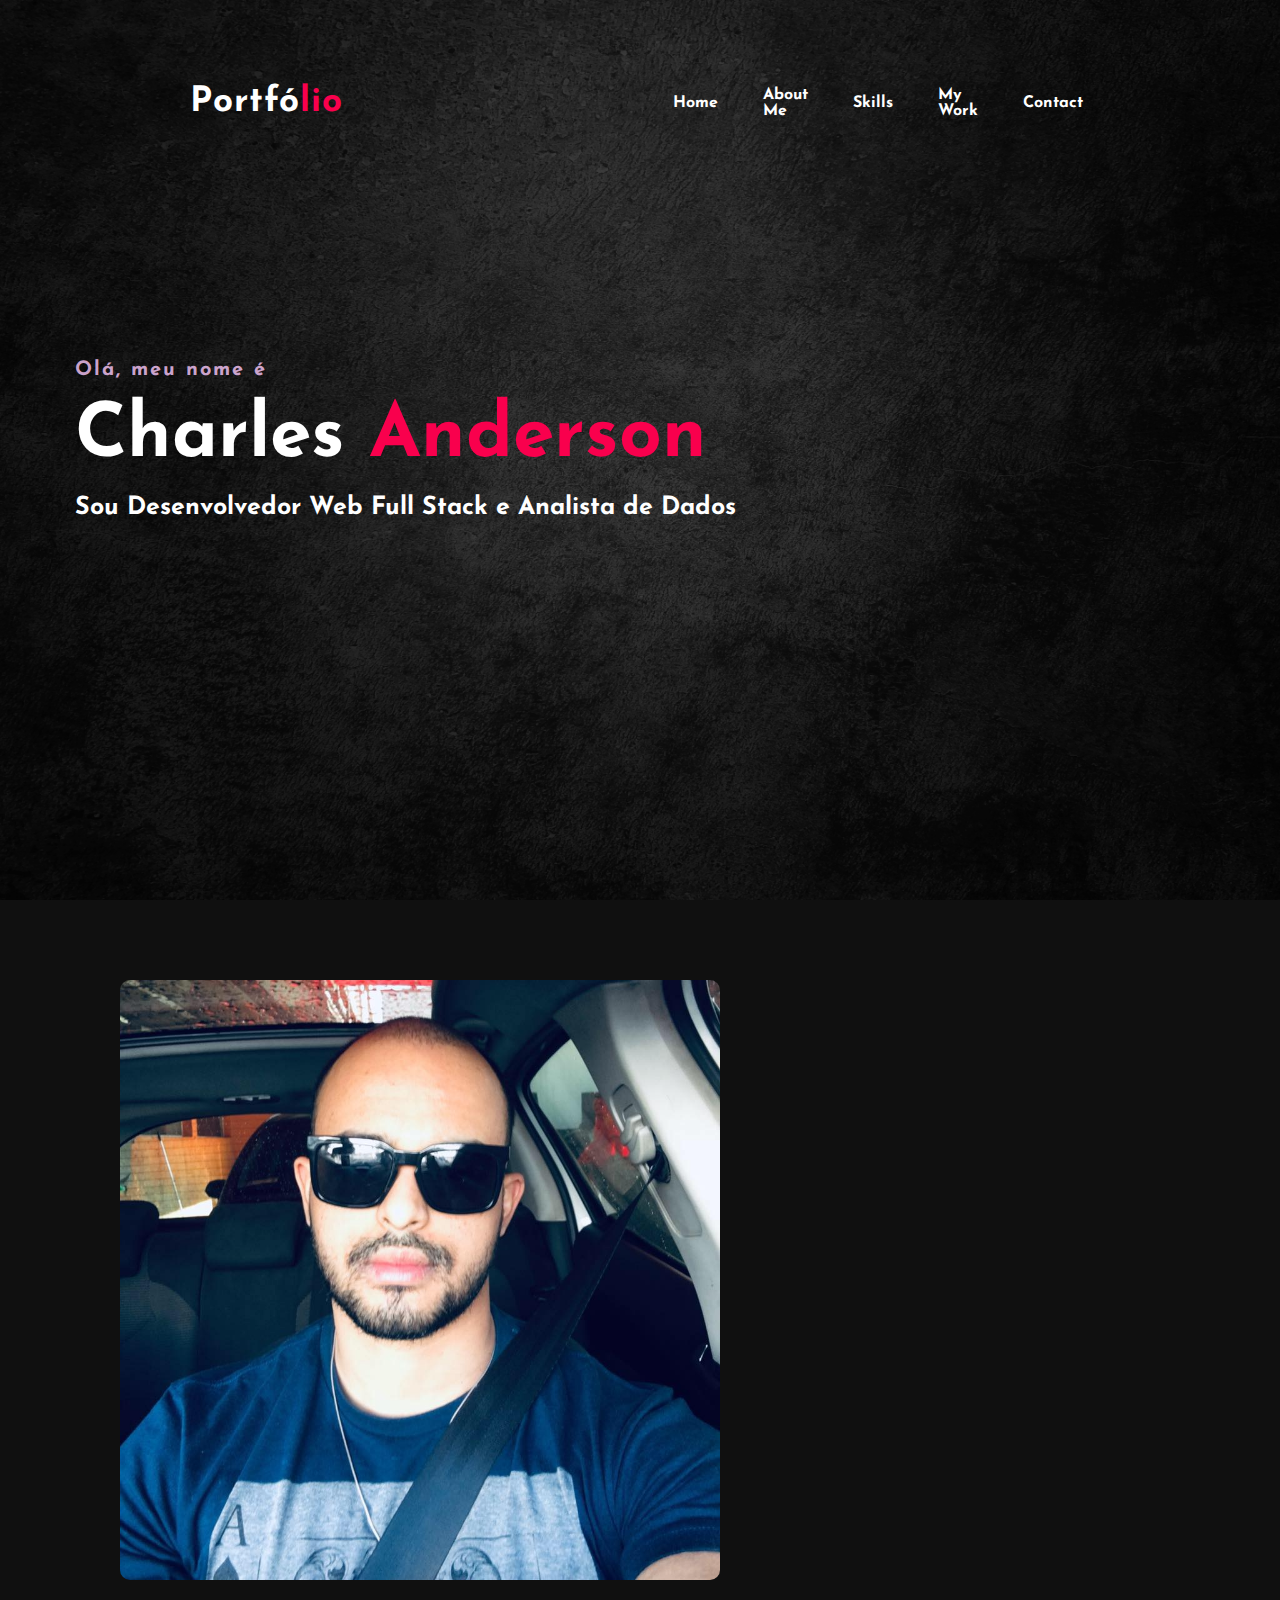
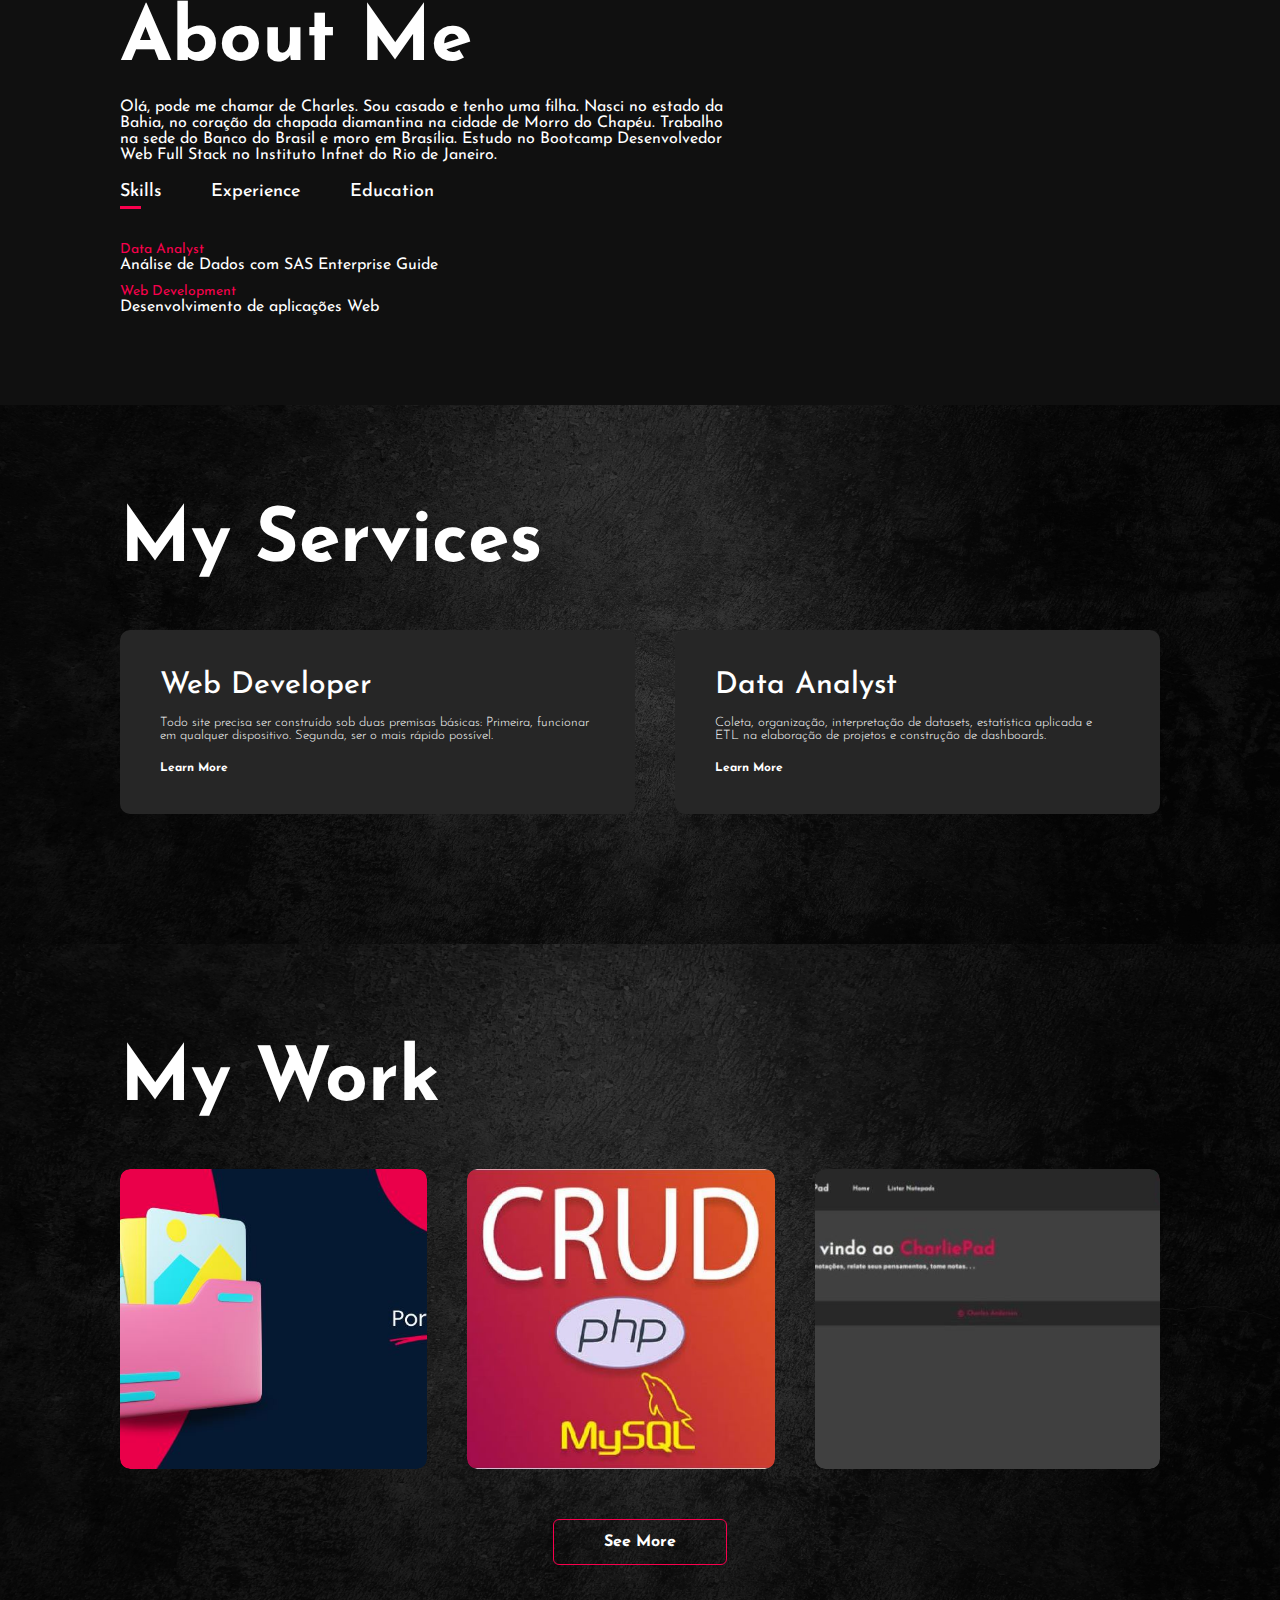
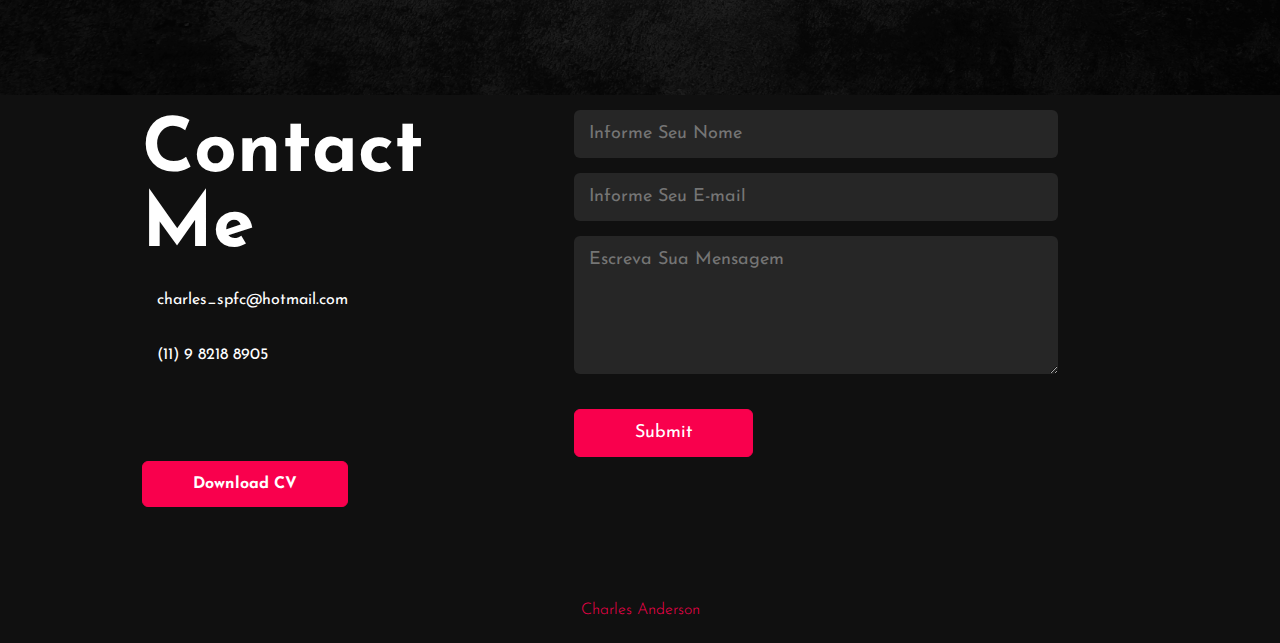
==== commit b79e995c: "Add new text CharliePad" ====
--- a/index.html
+++ b/index.html
@@ -221,8 +221,8 @@
               <h3 class="sub-tittleh3">CharliePad</h3>
               <p>
                 CharliePad - Site para criar, editar e excluir notepads,
-                consumindo endpoints de uma API. Foi utilizado o Vite com
-                Typescript e o Tailwind para aplicação dos estilos..
+                consumindo endpoints de uma API. Foi utilizado React com Vite na
+                linguagem Typescript e o Tailwind para aplicação dos estilos.
               </p>
               <a
                 class="icon-layer"
--- a/work.css
+++ b/work.css
@@ -1,130 +1,139 @@
 /**************** Reset CSS *****************/
 
-*{
-    margin: 0;
-    padding: 0;
-    font-family: 'Josefin Sans', sans-serif;
-    box-sizing: border-box;
+* {
+  margin: 0;
+  padding: 0;
+  font-family: "Josefin Sans", sans-serif;
+  box-sizing: border-box;
 }
 
 /**************** Variáveis *****************/
 
-:root{
-    --color-red: #f9004d;
-    --color-secundaryPurple: #fcfc;
-    --color-backgroundBlack: #101010;
+:root {
+  --color-red: #f9004d;
+  --color-secundaryPurple: #fcfc;
+  --color-backgroundBlack: #101010;
 
-    --main-tittle-color: white;
-    --main-tittle-margin: 20px 0px 20px;
-    --main-tittle-font-size: 75px;
+  --main-tittle-color: white;
+  --main-tittle-margin: 20px 0px 20px;
+  --main-tittle-font-size: 75px;
 
-    --secondary-text-h3-color: white;
-    --secondary-text-h3-font-size: 25px;
-    --secondary-text-h3-margim-bottom: 50px;
-    --secondary-text-h3-font-weigth: bold;
+  --secondary-text-h3-color: white;
+  --secondary-text-h3-font-size: 25px;
+  --secondary-text-h3-margim-bottom: 50px;
+  --secondary-text-h3-font-weigth: bold;
 
-    --secondary-text-h4-color: #fcfc;
-    --secondary-text-h4-letter-spacing: 2px;
-    --secondary-text-h4-font-size: 20px;
-    --secondary-text-h4-font-weigth: bold;
-
+  --secondary-text-h4-color: #fcfc;
+  --secondary-text-h4-letter-spacing: 2px;
+  --secondary-text-h4-font-size: 20px;
+  --secondary-text-h4-font-weigth: bold;
 }
 
-#my-work{
-    background-image: url(./assets/fundo-preto-antigo-textura-do-grunge-papel-de-parede-escuro-quadro-negro-quadro-negro-parede-da-sala.jpg);
-    padding: 80px 120px;
-    width: 100%;
-    background-size: cover;
-    background-position: center;
-    font-family: 'Josefin Sans', sans-serif;
-    color: white;
+#my-work {
+  background-image: url(./assets/fundo-preto-antigo-textura-do-grunge-papel-de-parede-escuro-quadro-negro-quadro-negro-parede-da-sala.jpg);
+  padding: 80px 120px;
+  width: 100%;
+  background-size: cover;
+  background-position: center;
+  font-family: "Josefin Sans", sans-serif;
+  color: white;
 }
 
-.work-list{
-    display: flex;
-    flex-direction: row;
-    -ms-flex-align: center;
-    gap: 40px;
-    justify-content: space-around;
-    /* display: grid;
+.work-list {
+  display: flex;
+  flex-direction: row;
+  -ms-flex-align: center;
+  gap: 40px;
+  justify-content: space-around;
+  /* display: grid;
     grid-template-columns: repeat(auto-fit, minmax(250px, 1fr));
     grid-gap: 40px; */
-    margin-top: 50px;
-    margin-bottom: 50px;
+  margin-top: 50px;
+  margin-bottom: 50px;
 }
 
-.work{
-    border-radius: 10px;
+.work {
+  /* border-radius: 10px;
     position: relative;
-    overflow: hidden;
+    overflow: hidden; */
+  border-radius: 10px;
+  position: relative;
+  overflow: hidden;
+  height: 300px;
 }
 
-.img-my-work{
-    width: 100%;
-    border-radius: 10px;
-    display: block;
-    transition: transform 0.5s;
+.img-my-work {
+  /* width: 100%;
+  border-radius: 10px;
+  display: block;
+  transition: transform 0.5s; */
+  width: 100%;
+  height: 100%;
+  border-radius: 10px;
+  display: block;
+  object-fit: cover;
+  transition: transform 0.5s;
 }
 
-.layer{
-    width: 100%;
-    height: 0%;
-    background: linear-gradient(rgba(0,0,0,0.7), #ff004f);
-    border-radius: 10px;
-    position: absolute;
-    left: 0;
-    bottom: 0;
-    overflow: hidden;
-    display: flex;
-    flex-direction: row;
-    align-items: center;
-    justify-content: center;
-    flex-direction: column;
-    padding: 0 40px;
-    text-align: center;
-    font-size: 14px;
-    transition: heigth 0.5s;
+.layer {
+  width: 100%;
+  height: 0%;
+  background: linear-gradient(rgba(0, 0, 0, 0.7), #ff004f);
+  border-radius: 10px;
+  position: absolute;
+  left: 0;
+  bottom: 0;
+  overflow: hidden;
+  display: flex;
+  flex-direction: row;
+  align-items: center;
+  justify-content: center;
+  flex-direction: column;
+  padding: 0 40px;
+  text-align: center;
+  font-size: 14px;
+  transition: heigth 0.5s;
 }
 
-.sub-tittleh3{
-    font-weight: 500;
-    margin-bottom: 20px;
+.sub-tittleh3 {
+  font-weight: 500;
+  margin-bottom: 20px;
 }
 
-.icon-layer{
-    margin-top: 20px;
-    color: var(--color-red);
-    text-decoration: none;
-    font-size: 18px;
-    line-height: 60px;
-    background: #fff;
-    width: 50px;
-    height: 50px;
-    border-radius: 50%;
-    text-align: center;
+.icon-layer {
+  margin-top: 20px;
+  color: var(--color-red);
+  text-decoration: none;
+  font-size: 18px;
+  line-height: 60px;
+  background: #fff;
+  width: 50px;
+  height: 50px;
+  border-radius: 50%;
+  text-align: center;
 }
 
-.work:hover .img-my-work{
-    transform: scale(1.1);
+.work:hover .img-my-work {
+  transform: scale(1.1);
 }
 
-.work:hover .layer{
-    height: 100%;
+.work:hover .layer {
+  height: 100%;
 }
 
-.see-more-my-work{
-    display: block;
-    margin: 50px auto;
-    width: fit-content;
-    border: 1px solid var(--color-red);
-    padding:14px 50px ;
-    border-radius: 6px;
-    text-decoration: none;
-    color: white;
-    transition: background 0.5s;
+.see-more-my-work {
+  display: block;
+  margin: 50px auto;
+  width: fit-content;
+  border: 1px solid var(--color-red);
+  padding: 14px 50px;
+  border-radius: 6px;
+  text-decoration: none;
+  color: white;
+  transition: background 0.5s;
 }
 
-.see-more-my-work:hover{
-    background: var(--color-red);
-    color: white;
-}+.see-more-my-work:hover {
+  background: var(--color-red);
+  color: white;
+}
